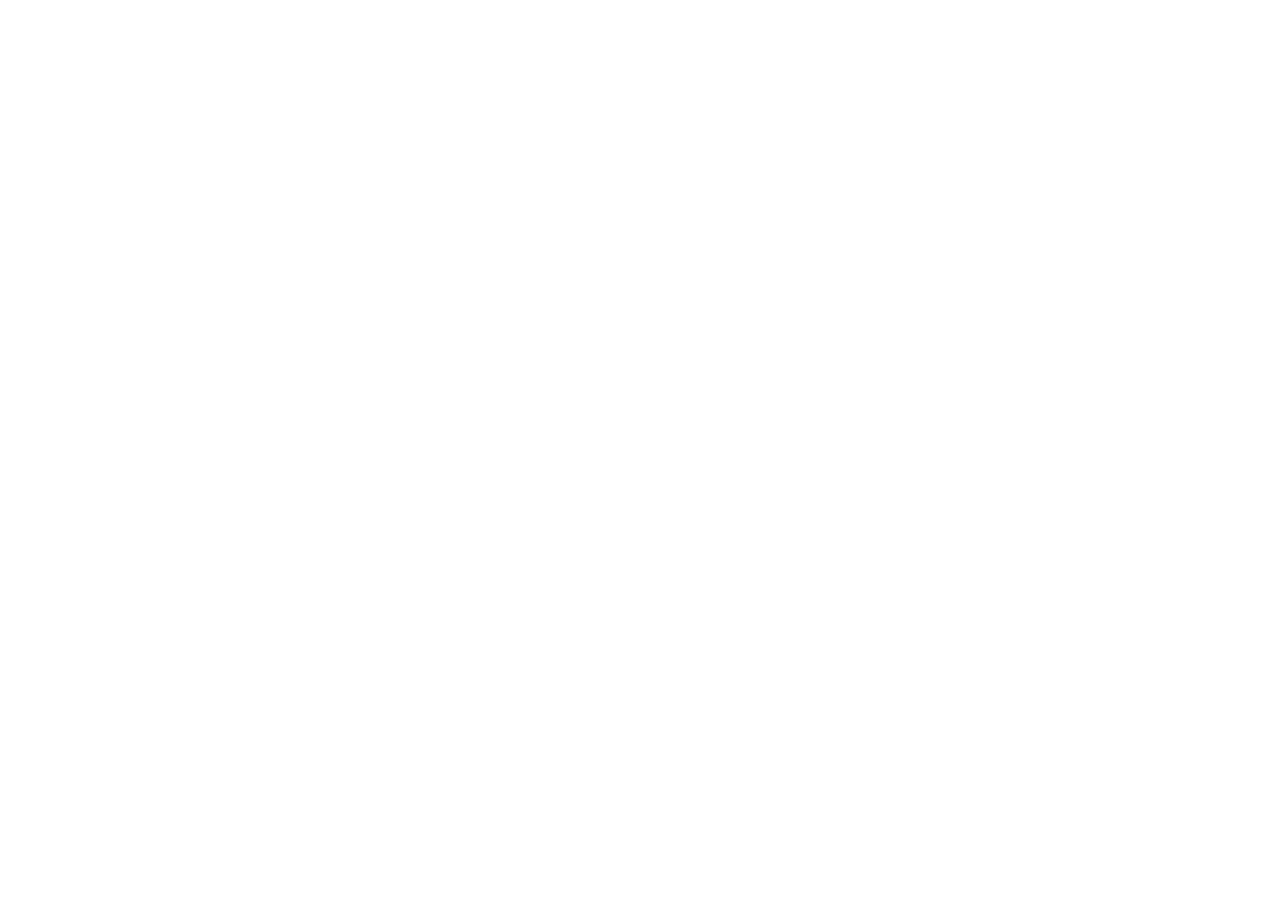
==== index.html @ 01fd88e0 "update in footer" ====
<!DOCTYPE html>
<!--[if IE 8 ]><html class="no-js oldie ie8" lang="en"> <![endif]-->
<!--[if IE 9 ]><html class="no-js oldie ie9" lang="en"> <![endif]-->
<!--[if (gte IE 9)|!(IE)]><!--><html class="no-js" lang="en"> <!--<![endif]-->
<head>

   <!--- basic page needs
   ================================================== -->
   <meta charset="utf-8">
	<title>Maria-Goretti_Capstone_Project/title>
	<meta name="description" content="Capstone Project Portfolio website">  
	<meta name="author" content="Maria-Goretti O Jiwuaku">

   <!-- mobile specific metas
   ================================================== -->
	<meta name="viewport" content="width=device-width, initial-scale=1, maximum-scale=1">

 	<!-- CSS
   ================================================== -->
   <link rel="stylesheet" href="css/base.css">  
   <link rel="stylesheet" href="css/main.css">
   <link rel="stylesheet" href="css/vendor.css">     

   <!-- script
   ================================================== -->   
	<script src="js/modernizr.js"></script>
	<script src="js/pace.min.js"></script>

   <!-- favicons
	================================================== -->
	<link rel="icon" type="image/png" href="./images/Maria.png">

</head>

<body id="top">

	<!-- header 
   ================================================== -->
   <header>   	
   	<div class="row">

   		<div class="top-bar">
   			<a class="menu-toggle" href="#"><span>Menu</span></a>

	   		<div class="logo">
		         <a href="index.html">Maria-goretti</a>
		      </div>		      

		   	<nav id="main-nav-wrap">
					<ul class="main-navigation">
						<li class="current"><a  href="index.html" title="">Home</a></li>
						<li><a href="./about.html" title="">About</a></li>
						<li><a   href="./portfolio.html" title="">Portfolio</a></li>
						<li><a  href="./contact.html" title="">Contact</a></li>	
					</ul>
				</nav>    		
   		</div> <!-- /top-bar --> 
   		
   	</div> <!-- /row --> 		
   </header> <!-- /header -->

   				

	<!-- intro section
   ================================================== -->
   <section id="intro">   

   	<div class="intro-overlay"></div>	

   	<div class="intro-content">
   		<div class="row">

   			<div class="col-twelve">

				

	   			<h5>Hello, World.</h5>
	   			<h1>I'm Maria-goretti Onyekachi Jiwuaku</h1>

	   			<p class="intro-position">
	   				<span>Front-end Developer</span>
                    <span>UI/UX Designer</span>		    
	   			</p>

	   			<a class="button stroke" href="./about.html" title="">More About Me</a>

	   		</div>  
   			
   		</div>   		 		
   	</div> <!-- /intro-content --> 

   	<ul class="intro-social">        
         <li><a href="https://www.facebook.com/duruigbo.onyeka"><i class="fa fa-facebook"></i></a></li>
         <li><a href="https://www.behance.net/MariaJiwuaku"><i class="fa fa-behance"></i></a></li>
         <li><a href="https://twitter.com/MariaOnyeka?t=MzWWL9FRW0ovvF6YNHydGA&s=09"><i class="fa fa-twitter"></i></a></li>
         <li><a href="https://github.com/mariajiwuaku"><i class="fa fa-github"></i></a></li>
         <li><a href="https://www.linkedin.com/in/maria-goretti-jiwuaku"><i class="fa fa-linkedin"></i></a></li>
      </ul> <!-- /intro-social -->      	

   </section> <!-- /intro -->


   
	
	


   			

   		
   <!-- footer
   ================================================== -->

   <footer>
     	<div class="row">

     		<div class="col-six tab-full pull-right social">

     			<ul class="footer-social">        
			      <li><a href="https://www.facebook.com/duruigbo.onyeka"><i class="fa fa-facebook"></i></a></li>
			      <li><a href="https://www.behance.net/MariaJiwuaku"><i class="fa fa-behance"></i></a></li>
			      <li><a href="https://twitter.com/MariaOnyeka?t=MzWWL9FRW0ovvF6YNHydGA&s=09"><i class="fa fa-twitter"></i></a></li>
			      <li><a href="https://github.com/mariajiwuaku"><i class="fa fa-github"></i></a></li>
			      <li><a href="https://www.linkedin.com/in/maria-goretti-jiwuaku"><i class="fa fa-linkedin"></i></a></li>
			   </ul> 
	      		
	      </div>

      	<div class="col-six tab-full">
	      	<div class="copyright">
		        	<span>© HERTECHTRAIL Cohort 6 Capstone Project 2023.</span> 
		        	<span>Design by <a href="#">Maggy</a></span>	         	
		         </div>		                  
	      	</div>

	      	<div id="go-top">
		         <a class="smoothscroll" title="Back to Top" href="#top"><i class="fa fa-long-arrow-up"></i></a>
		      </div>

      	</div> <!-- /row -->     	
   </footer>  

   <div id="preloader"> 
    	<div id="loader"></div>
   </div> 

   <!-- Java Script
   ================================================== --> 
   <script src="js/jquery-2.1.3.min.js"></script>
   <script src="js/plugins.js"></script>
   <script src="js/main.js"></script>

</body>

</html>
---- css/main.css ----
/**
 * =================================================================== 
 *
 *  Kards v1.0 Main Stylesheet
 *  url: styleshout.com
 *  03-01-2016
 *  ------------------------------------------------------------------
 *  TOC:
 *  01. webfonts and iconfonts
 *  02. base style overrides
 *  03. typography & general theme styles
 *  04. preloader
 *  05. forms
 *  06. buttons 
 *  07. other components
 *  08. common styles
 *  09. header styles
 *  10. intro
 *  11. about
 *  12. resume
 *  13. portfolio
 *  14. call-to-action section
 *  15. services
 *  16. stats
 *  17. contact
 *  18. footer
 *
 * =================================================================== 
 */


/** 
 * ===================================================================
 * 01. webfonts and iconfonts - (_document-setup.scss)
 *
 * ------------------------------------------------------------------- 
 */
@import url("fonts.css");
@import url("font-awesome/css/font-awesome.min.css");
@import url("micons/micons.css");


/** 
 * ===================================================================
 * 02. base style overrides - (_document-setup.scss)
 *
 * ------------------------------------------------------------------- 
 */
html {
	font-size: 10px;
}

@media only screen and (max-width:1024px) {
	html {
		font-size: 9.411764705882353px;
	}
}
@media only screen and (max-width:768px) {
	html {
		font-size: 10px;
	}
}
@media only screen and (max-width:400px) {
	html {
		font-size: 9.411764705882353px;
	}
}

html, body {
	height: 100%;
}
body {
	background:#00539c;
	font-family: "lora-regular", serif;
	font-size: 1.7rem;
	line-height: 3rem;
	color: #6e6e6e;
}

/**
 * links - (_document-setup.scss)
 * -------------------------------------------------------------------
 */
a, a:visited {
	color: #000000;
	-moz-transition: all 0.3s ease-in-out;
	-o-transition: all 0.3s ease-in-out;
	-webkit-transition: all 0.3s ease-in-out;
	-ms-transition: all 0.3s ease-in-out;
	transition: all 0.3s ease-in-out;
}
a:hover, a:focus, a:active {
	color: #eea47f;
	outline: 0;
}

/** 
 * ===================================================================
 * 03. typography & general theme styles - (_document-setup.scss)
 *
 * ------------------------------------------------------------------- 
 */
h1, h2, h3, h4, h5, h6, .h01, .h02, .h03, .h04, .h05, .h06 {
	font-family: "poppins-semibold", sans-serif;
	color: #313131;
	font-style: normal;
	text-rendering: optimizeLegibility;
	margin-bottom: 2.1rem;
}
h3, .h03, h4, .h04 {
	margin-bottom: 1.8rem;
}
h5, .h05, h6, .h06 {
	font-family: "poppins-bold";
	margin-bottom: 1.2rem;
}
h1, .h01 {
	font-size: 3.1rem;
	line-height: 1.355;
	letter-spacing: -.1rem;
}
@media only screen and (max-width:600px) {
	h1, .h01 {
		font-size: 2.6rem;
		letter-spacing: -.07rem;
	}
}
h2, .h02 {
	font-size: 2.4rem;
	line-height: 1.25;
}
h3, .h03 {
	font-size: 2rem;
	line-height: 1.5;
}
h4, .h04 {
	font-size: 1.7rem;
	line-height: 1.765;
}
h5, .h05 {
	font-size: 1rem;
	line-height: 1.714;
	text-transform: uppercase;
	letter-spacing: .15rem;
}
h6, .h06 {
	font-size: 1.3rem;
	line-height: 1.846;
	text-transform: uppercase;
	letter-spacing: .15rem;
}
p img {
	margin: 0;
}
p.lead {
	font-family: "lora-regular", serif;
	font-size: 2rem;
	line-height: 1.8;
	color: #00539c;
}
@media only screen and (max-width:768px) {
	p.lead {
		font-size: 1.7rem;
	}
}
em, i, strong, b {
	font-size: 1.7rem;
	line-height: 3rem;
	font-style: normal;
	font-weight: normal;
}
em, i {
	font-family: "lora-italic", serif;
}
strong, b {
	font-family: "lora-bold", serif;
}
small {
	font-size: 1.2rem;
	line-height: inherit;
}
blockquote {
	margin: 3rem 0;
	padding-left: 4rem;
	position: relative;
}
blockquote:before {
	content: "\201C";
	font-size: 8rem;
	line-height: 0px;
	margin: 0;
	color: #313131;
	font-family: arial, sans-serif;
	position: absolute;
	top: 3rem;
	left: 0;
}
blockquote p {
	font-family: georgia, serif;
	font-style: italic;
	padding: 0;
	font-size: 1.9rem;
	line-height: 1.737;
}
blockquote cite {
	display: block;
	font-size: 1.3rem;
	font-style: normal;
	line-height: 1.616;
}
blockquote cite:before {
	content: "\2014 \0020";
}
blockquote cite a, blockquote cite a:visited {
	color: #888888;
	border: none;
}
abbr {
	font-family: "poppins-bold", serif;
	font-variant: small-caps;
	text-transform: lowercase;
	letter-spacing: .05rem;
	color: #888888;
}
var, kbd, samp, code, pre {
	font-family: Consolas, "Andale Mono", Courier, "Courier New", monospace;
}
pre {
	padding: 2.4rem 3rem 3rem;
	background: #F1F1F1;
}
code {
	font-size: 1.4rem;
	margin: 0 .2rem;
	padding: .3rem .6rem;
	white-space: nowrap;
	background: #F1F1F1;
	border: 1px solid #E1E1E1;
	border-radius: 3px;
}
pre > code {
	display: block;
	white-space: pre;
	line-height: 2;
	padding: 0;
	margin: 0;
}
pre.prettyprint > code {
	border: none;
}
del {
	text-decoration: line-through;
}
abbr[title], dfn[title] {
	border-bottom: 1px dotted;
	cursor: help;
}
mark {
	background: #FFF49B;
	color: #000;
}
hr {
	border: solid #d2d2d2;
	border-width: 1px 0 0;
	clear: both;
	margin: 2.4rem 0 1.5rem;
	height: 0;
}

/**
 * Lists - (_document-setup.scss)  
 * -------------------------------------------------------------------
 */
ol {
	list-style: decimal;
}
ul {
	list-style: disc;
}
li {
	display: list-item;
}
ol, ul {
	margin-left: 1.7rem;
}
ul li {
	padding-left: .4rem;
}
ul ul, ul ol, ol ol, ol ul {
	margin: .6rem 0 .6rem 1.7rem;
}
ul.disc li {
	display: list-item;
	list-style: none;
	padding: 0 0 0 .8rem;
	position: relative;
}
ul.disc li::before {
	content: "";
	display: inline-block;
	width: 8px;
	height: 8px;
	border-radius: 50%;
	background: blue;
	position: absolute;
	left: -17px;
	top: 11px;
	vertical-align: middle;
}
dt {
	margin: 0;
	color: blue;
}
dd {
	margin: 0 0 0 2rem;
}

/**
 * tables - (_document-setup.scss)  
 * -------------------------------------------------------------------
 */
table {
	border-width: 0;
	width: 100%;
	max-width: 100%;
	font-family: "lora-regular", sans-serif;
}
th, td {
	padding: 1.5rem 3rem;
	text-align: left;
	border-bottom: 1px solid #E8E8E8;
}
th {
	color: #313131;
	font-family: "poppins-bold", sans-serif;
}
td {
	line-height: 1.5;
}
th:first-child, td:first-child {
	padding-left: 0;
}
th:last-child, td:last-child {
	padding-right: 0;
}
.table-responsive {
	overflow-x: auto;
	-webkit-overflow-scrolling: touch;
}

/**
 * Spacing - (_document-setup.scss)  
 * -------------------------------------------------------------------
 */
button, .button {
	margin-bottom: 1.2;
}
fieldset {
	margin-bottom: 1.5rem;
}
input,
textarea,
select,
pre,
blockquote,
figure,
table,
p,
ul,
ol,
dl,
form,
.fluid-video-wrapper,
.ss-custom-select {
	margin-bottom: 3rem;
}

/**
 * floated image - (_document-setup.scss)  
 * -------------------------------------------------------------------
 */
img.pull-right {
	margin: .9rem 0 0 2.4rem;
}
img.pull-left {
	margin: .9rem 2.4rem 0 0;
}

/**
 * block grid paddings - (_document-setup.scss) 
 * -------------------------------------------------------------------
 */
.bgrid {
	padding: 0 20px;
}
@media only screen and (max-width:1024px) {
	.bgrid {
		padding: 0 18px;
	}
}
@media only screen and (max-width:768px) {
	.bgrid {
		padding: 0 15px;
	}
}
@media only screen and (max-width:600px) {
	.bgrid {
		padding: 0 10px;
	}
}
@media only screen and (max-width:400px) {
	.bgrid {
		padding: 0;
	}
}

/**
 * pace.js styles - minimal  - (_document-setup.scss)
 * -------------------------------------------------------------------
 */
.pace {
	-webkit-pointer-events: none;
	pointer-events: none;
	-webkit-user-select: none;
	-moz-user-select: none;
	user-select: none;
}
.pace-inactive {
	display: none;
}
.pace .pace-progress {
	background: blue;
	position: fixed;
	z-index: 900;
	top: 0;
	right: 100%;
	width: 100%;
	height: 6px;
}

/** 
 * ===================================================================
 * 04. preloader - (_preloader-1.scss)
 *
 * ------------------------------------------------------------------- 
 */
#preloader {
	position: fixed;
	top: 0;
	left: 0;
	right: 0;
	bottom: 0;
	background: #151515;
	z-index: 800;
	height: 100%;
	width: 100%;
}
.no-js #preloader, .oldie #preloader {
	display: none;
}
#loader {
	position: absolute;
	left: 50%;
	top: 50%;
	width: 60px;
	height: 60px;
	margin: -30px 0 0 -30px;
	padding: 0;
}
#loader:before {
	content: "";
	border-top: 11px solid rgba(255, 255, 255, 0.1);
	border-right: 11px solid rgba(255, 255, 255, 0.1);
	border-bottom: 11px solid rgba(255, 255, 255, 0.1);
	border-left: 11px solid blue;
	-webkit-animation: load 1.1s infinite linear;
	animation: load 1.1s infinite linear;
	display: block;
	border-radius: 50%;
	width: 60px;
	height: 60px;
}
@-webkit-keyframes load {
	0% {
		-webkit-transform: rotate(0deg);
		transform: rotate(0deg);
	}
	100% {
		-webkit-transform: rotate(360deg);
		transform: rotate(360deg);
	}
}
@keyframes load {
	0% {
		-webkit-transform: rotate(0deg);
		transform: rotate(0deg);
	}
	100% {
		-webkit-transform: rotate(360deg);
		transform: rotate(360deg);
	}
}

/** 
 * ===================================================================
 * 05. forms - (_forms.scss)
 *
 * ------------------------------------------------------------------- 
 */
fieldset {
	border: none;
}
input[type="email"],
input[type="number"],
input[type="search"],
input[type="text"],
input[type="tel"],
input[type="url"],
input[type="password"],
textarea,
select {
	display: block;
	height: 6rem;
	padding: 1.5rem 0;
	border: 0;
	outline: none;
	vertical-align: middle;
	color: #313131;
	font-family: "poppins-regular", sans-serif;
	font-size: 1.5rem;
	line-height: 3rem;
	max-width: 100%;
	background: transparent;
	border-bottom: 1px solid rgba(0, 0, 0, 0.3);
	-moz-transition: all 0.3s ease-in-out;
	-o-transition: all 0.3s ease-in-out;
	-webkit-transition: all 0.3s ease-in-out;
	-ms-transition: all 0.3s ease-in-out;
	transition: all 0.3s ease-in-out;
}
.ss-custom-select {
	position: relative;
	padding: 0;
}
.ss-custom-select select {
	-webkit-appearance: none;
	-moz-appearance: none;
	-ms-appearance: none;
	-o-appearance: none;
	appearance: none;
	text-indent: 0.01px;
	text-overflow: '';
	margin: 0;
	line-height: 3rem;
	vertical-align: middle;
}
.ss-custom-select select option {
	padding-left: 2rem;
	padding-right: 2rem;
}
.ss-custom-select select::-ms-expand {
	display: none;
}
.ss-custom-select::after {
	content: '\f0d7';
	font-family: 'FontAwesome';
	position: absolute;
	top: 50%;
	right: 1.5rem;
	margin-top: -10px;
	bottom: auto;
	width: 20px;
	height: 20px;
	line-height: 20px;
	font-size: 18px;
	text-align: center;
	pointer-events: none;
	color: #252525;
}

/* IE9 and below */
.oldie .ss-custom-select::after {
	display: none;
}
textarea {
	min-height: 25rem;
}
input[type="email"]:focus,
input[type="number"]:focus,
input[type="search"]:focus,
input[type="text"]:focus,
input[type="tel"]:focus,
input[type="url"]:focus,
input[type="password"]:focus,
textarea:focus,
select:focus {
	color: #eea47f;
	border-bottom: 1px solid #eea47f;
}
label, legend {
	font-family: "poppins-bold", sans-serif;
	font-size: 1.4rem;
	margin-bottom: .6rem;
	color: #3b3b3b;
	display: block;
}
input[type="checkbox"], input[type="radio"] {
	display: inline;
}
label > .label-text {
	display: inline-block;
	margin-left: 1rem;
	font-family: "poppins-regular", sans-serif;
	line-height: inherit;
}
label > input[type="checkbox"], label > input[type="radio"] {
	margin: 0;
	position: relative;
	top: .15rem;
}

/**
 * Style Placeholder Text  
 * -
 */
::-webkit-input-placeholder {
	color: #a1a1a1;
}
:-moz-placeholder {
	color: #a1a1a1;  /* Firefox 18- */
}
::-moz-placeholder {
	color: #a1a1a1;  /* Firefox 19+ */
}
:-ms-input-placeholder {
	color: #a1a1a1;
}
.placeholder {
	color: #a1a1a1 !important;
}

/** 
 * ===================================================================
 * 06. buttons - (_button-essentials.scss)
 *
 * ------------------------------------------------------------------- 
 */
.button,
a.button,
button,
input[type="submit"],
input[type="reset"],
input[type="button"] {
	display: inline-block;
	font-family: "poppins-bold", sans-serif;
	font-size: 1.4rem;
	text-transform: uppercase;
	letter-spacing: .3rem;
	height: 5.4rem;
	line-height: 5.4rem;
	padding: 0 3rem;
	margin: 0 .3rem 1.2rem 0;
	background: #d8d8d8;
	color: #eea47f;
	text-decoration: none;
	cursor: pointer;
	text-align: center;
	white-space: nowrap;
	border: none;
	-moz-transition: all 0.3s ease-in-out;
	-o-transition: all 0.3s ease-in-out;
	-webkit-transition: all 0.3s ease-in-out;
	-ms-transition: all 0.3s ease-in-out;
	transition: all 0.3s ease-in-out;
}
.button:hover,
a.button:hover,
button:hover,
input[type="submit"]:hover,
input[type="reset"]:hover,
input[type="button"]:hover,
.button:focus,
button:focus,
input[type="submit"]:focus,
input[type="reset"]:focus,
input[type="button"]:focus {
	background: #bebebe;
	color: #000000;
	outline: 0;
}
.button.button-primary,
a.button.button-primary,
button.button-primary,
input[type="submit"].button-primary,
input[type="reset"].button-primary,
input[type="button"].button-primary {
	background: #313131;
	color: #FFFFFF;
}
.button.button-primary:hover,
a.button.button-primary:hover,
button.button-primary:hover,
input[type="submit"].button-primary:hover,
input[type="reset"].button-primary:hover,
input[type="button"].button-primary:hover,
.button.button-primary:focus,
button.button-primary:focus,
input[type="submit"].button-primary:focus,
input[type="reset"].button-primary:focus,
input[type="button"].button-primary:focus {
	background: #1f1f1f;
}
button.full-width, .button.full-width {
	width: 100%;
	margin-right: 0;
}
button.medium, .button.medium {
	height: 5.7rem !important;
	line-height: 5.7rem !important;
	padding: 0 1.8rem !important;
}
button.large, .button.large {
	height: 6rem !important;
	line-height: 6rem !important;
	padding: 0rem 3rem !important;
}
button.stroke, .button.stroke {
	background: transparent !important;
	border: 3px solid #313131;
	line-height: 4.8rem;
}
button.stroke.medium, .button.stroke.medium {
	line-height: 5.1rem !important;
}
button.stroke.large, .button.stroke.large {
	line-height: 5.4rem !important;
}
button.stroke:hover, .button.stroke:hover {
	border: 3px solid #00539c;
	color: #00539c;
}
button::-moz-focus-inner, input::-moz-focus-inner {
	border: 0;
	padding: 0;
}


/** 
 * ===================================================================
 * 07. other components - (_others.scss)
 *
 * ------------------------------------------------------------------- 
 */

/**
 * alert box - (_alert-box.scss)
 * -------------------------------------------------------------------
 */
.alert-box {
	padding: 2.1rem 4rem 2.1rem 3rem;
	position: relative;
	margin-bottom: 3rem;
	border-radius: 3px;
	font-family: "poppins-regular", sans-serif;
	font-size: 1.5rem;
}
.alert-box .close {
	position: absolute;
	right: 1.8rem;
	top: 1.8rem;
	cursor: pointer;
}
.ss-error {
	background-color: #ffd1d2;
	color: #e65153;
}
.ss-success {
	background-color: #c8e675;
	color: #758c36;
}
.ss-info {
	background-color: #d7ecfb;
	color: #4a95cc;
}
.ss-notice {
	background-color: #fff099;
	color: #bba31b;
}

/**
 * additional typo styles - (_additional-typo.scss)
 * -------------------------------------------------------------------
 */

/**
 * drop cap 
 */
.drop-cap:first-letter {
	float: left;
	margin: 0;
	padding: 1.5rem .6rem 0 0;
	font-size: 8.4rem;
	font-family: "poppins-bold", sans-serif;
	line-height: 6rem;
	text-indent: 0;
	background: transparent;
	color: #313131;
}

/**
 * line definition style
 */
.lining dt, .lining dd {
	display: inline;
	margin: 0;
}
.lining dt + dt:before, .lining dd + dt:before {
	content: "\A";
	white-space: pre;
}
.lining dd + dd:before {
	content: ", ";
}
.lining dd + dd:before {
	content: ", ";
}
.lining dd:before {
	content: ": ";
	margin-left: -0.2em;
}

/**
 * dictionary definition style
 */
.dictionary-style dt {
	display: inline;
	counter-reset: definitions;
}
.dictionary-style dt + dt:before {
	content: ", ";
	margin-left: -0.2em;
}
.dictionary-style dd {
	display: block;
	counter-increment: definitions;
}
.dictionary-style dd:before {
	content: counter(definitions, decimal) ". ";
}

/** 
 * Pull Quotes
 * -----------
 * markup:
 *
 * <aside class="pull-quote">
 *		<blockquote>
 *			<p></p>
 *		</blockquote>
 *	</aside>
 *
 * --------------------------------------------------------------------- 
 */
.pull-quote {
	position: relative;
	padding: 2.1rem 3rem 2.1rem 0px;
}
.pull-quote:before, .pull-quote:after {
	height: 1em;
	position: absolute;
	font-size: 8rem;
	font-family: Arial, Sans-Serif;
	color: #333;
}
.pull-quote:before {
	content: "\201C";
	top: 33px;
	left: 0;
}
.pull-quote:after {
	content: '\201D';
	bottom: -33px;
	right: 0;
}
.pull-quote blockquote {
	margin: 0;
}
.pull-quote blockquote:before {
	content: none;
}

/** 
 * Stats Tab
 * ---------
 * markup:
 *
 * <ul class="stats-tabs">
 *		<li><a href="#">[value]<em>[name]</em></a></li>
 *	</ul>
 *
 * Extend this object into your markup.
 *
 * ---------------------------------------------------------------------
 */
.stats-tabs {
	padding: 0;
	margin: 3rem 0;
}
.stats-tabs li {
	display: inline-block;
	margin: 0 1.5rem 3rem 0;
	padding: 0 1.5rem 0 0;
	border-right: 1px solid #ccc;
}
.stats-tabs li:last-child {
	margin: 0;
	padding: 0;
	border: none;
}
.stats-tabs li a {
	display: inline-block;
	font-size: 2.5rem;
	font-family: "poppins-bold", sans-serif;
	border: none;
	color: #252525;
}
.stats-tabs li a:hover {
	color: #FF0077;
}
.stats-tabs li a em {
	display: block;
	margin: .6rem 0 0 0;
	font-size: 1.4rem;
	font-family: "poppins-regular", sans-serif;
	color: #888888;
}

/**
 * skillbars - (_skillbars.scss)
 * -------------------------------------------------------------------
 */
.skill-bars {
	list-style: none;
	margin: 6rem 0 3rem;
}
.skill-bars li {
	height: .6rem;
	background: #a1a1a1;
	width: 100%;
	margin-bottom: 6rem;
	padding: 0;
	position: relative;
}
.skill-bars li strong {
	position: absolute;
	left: 0;
	top: -3rem;
	font-family: "poppins-bold", sans-serif;
	color: #313131;
	text-transform: uppercase;
	letter-spacing: .2rem;
	font-size: 1.5rem;
	line-height: 2.4rem;
}
.skill-bars li .progress {
	background: #313131;
	position: relative;
	height: 100%;
}
.skill-bars li .progress span {
	position: absolute;
	right: 0;
	top: -3.6rem;
	display: block;
	font-family: "poppins-regular", sans-serif;
	color: white;
	font-size: 1.1rem;
	line-height: 1;
	background: #313131;
	padding: .6rem .6rem;
	border-radius: 3px;
}
.skill-bars li .progress span::after {
	position: absolute;
	left: 50%;
	bottom: -5px;
	margin-left: -5px;
	border-right: 5px solid transparent;
	border-left: 5px solid transparent;
	border-top: 5px solid #313131;
	content: "";
}

.skill-bars li .percent5   { width: 5%; }
.skill-bars li .percent10  { width: 10%; }
.skill-bars li .percent15  { width: 15%; }
.skill-bars li .percent20  { width: 20%; }
.skill-bars li .percent25  { width: 25%; }
.skill-bars li .percent30  { width: 30%; }
.skill-bars li .percent35  { width: 35%; }
.skill-bars li .percent40  { width: 40%; }
.skill-bars li .percent45  { width: 45%; }
.skill-bars li .percent50  { width: 50%; }
.skill-bars li .percent55  { width: 55%; }
.skill-bars li .percent60  { width: 60%; }
.skill-bars li .percent65  { width: 65%; }
.skill-bars li .percent70  { width: 70%; }
.skill-bars li .percent75  { width: 75%; }
.skill-bars li .percent80  { width: 80%; }
.skill-bars li .percent85  { width: 85%; }
.skill-bars li .percent90  { width: 90%; }
.skill-bars li .percent95  { width: 95%; }
.skill-bars li .percent100 { width: 100%; }


/** 
 * ===================================================================
 * 08. common styles (_layout.scss)
 *
 * ------------------------------------------------------------------- 
 */
.grey-section {
	background: #ebebeb;
}
.grey-section p.lead {
	color: #7d7d7d;
}
.section-intro {
	max-width: 700px;
	margin-left: auto;
	margin-right: auto;
	text-align: center;
	margin-bottom: 3.6rem;
	position: relative;
}
.section-intro h1 {
	font-family: "poppins-semibold", serif;
	font-size: 3.6rem;
	color: #313131;
	line-height: 1.25;
	margin-bottom: 1.2rem;
}
.section-intro h5 {
	color: #eea47f;
	font-size: 1.3rem;
	line-height: 1.875;
	margin-bottom: 0.3rem;
	letter-spacing: .4rem;
}

/**
 * responsive:
 * common styles
 * ------------------------------------------------------------------- 
 */
@media only screen and (max-width:768px) {
	.section-intro {
		max-width: 650px;
	}
	.section-intro h1 {
		font-size: 3rem;
	}
}
@media only screen and (max-width:600px) {
	.section-intro h1 {
		font-size: 2.6rem;
	}
	.section-intro h5 {
		font-size: 1.5rem;
		letter-spacing: .3rem;
	}
}
@media only screen and (max-width:400px) {
	.section-intro h1 {
		font-size: 2.4rem;
	}
}


/** 
 * ===================================================================
 * 09. header styles - (_layout.scss)
 *
 * ------------------------------------------------------------------- 
 */
header {
	position: fixed;
	width: 100%;
	min-height: 66px;
	z-index: 600;
}
header .row {
	position: relative;
	min-height: 66px;
}
header .top-bar {
	display: block;
	background: #000000;
	min-width: 220px;
	min-height: 66px;
	position: absolute;
	left: 90px;
	top: 0;
}
header .logo {
	float: left;
	margin-left: 20px;
	margin-right: 50px;
	margin-top: 25px;
	position: relative;
}
header .logo a {
	display: block;
	margin: 0;
	padding: 0;
	border: none;
	font: 0/0 a;
	text-shadow: none;
	color: transparent;
	width: 92px;
	height: 15px;
	background: url("../images/mlogo.png") no-repeat center;
	background-size: 120px;
	
}

/**
 * menu toggle - (_layout.css)
 * ------------------------------------------------------------------- 
 */
.menu-toggle {
	float: left;
	width: 40px;
	height: 40px;
	margin-left: 20px;
	margin-top: 13px;
	display: block;
	position: relative;
}
.menu-toggle span {
	display: block;
	background-color: #eea47f;
	width: 24px;
	height: 3px;
	margin-top: -1.5px;
	font: 0/0 a;
	text-shadow: none;
	color: transparent;
	position: absolute;
	right: 8px;
	top: 50%;
	bottom: auto;
	left: auto;
	-moz-transition: background 0.2s ease-in-out;
	-o-transition: background 0.2s ease-in-out;
	-webkit-transition: background 0.2s ease-in-out;
	-ms-transition: background 0.2s ease-in-out;
	transition: background 0.2s ease-in-out;
}
.menu-toggle span::before, .menu-toggle span::after {
	content: '';
	width: 100%;
	height: 100%;
	background-color: inherit;
	position: absolute;
	left: 0;
	-moz-transition-duration: 0.2s, 0.2s;
	-o-transition-duration: 0.2s, 0.2s;
	-webkit-transition-duration: 0.2s, 0.2s;
	-ms-transition-duration: 0.2s, 0.2s;
	transition-duration: 0.2s, 0.2s;
	-moz-transition-delay: 0.2s, 0s;
	-o-transition-delay: 0.2s, 0s;
	-webkit-transition-delay: 0.2s, 0s;
	-ms-transition-delay: 0.2s, 0s;
	transition-delay: 0.2s, 0s;
}
.menu-toggle span::before {
	top: -8px;
	-moz-transition-property: top, transform;
	-o-transition-property: top, transform;
	-webkit-transition-property: top, transform;
	-ms-transition-property: top, transform;
	transition-property: top, transform;
}
.menu-toggle span::after {
	bottom: -8px;
	-moz-transition-property: bottom, transform;
	-o-transition-property: bottom, transform;
	-webkit-transition-property: bottom, transform;
	-ms-transition-property: bottom, transform;
	transition-property: bottom, transform;
}

/* is clicked */
.menu-toggle.is-clicked span {
	background-color: rgba(255, 0, 119, 0);
}
.menu-toggle.is-clicked span::before, .menu-toggle.is-clicked span::after {
	background-color: #eea47f;
	-moz-transition-delay: 0s, 0.2s;
	-o-transition-delay: 0s, 0.2s;
	-webkit-transition-delay: 0s, 0.2s;
	-ms-transition-delay: 0s, 0.2s;
	transition-delay: 0s, 0.2s;
}
.menu-toggle.is-clicked span::before {
	top: 0;
	-webkit-transform: rotate(45deg);
	-ms-transform: rotate(45deg);
	transform: rotate(45deg);
}
.menu-toggle.is-clicked span::after {
	bottom: 0;
	-webkit-transform: rotate(-45deg);
	-ms-transform: rotate(-45deg);
	transform: rotate(-45deg);
}

/* navigation panel */
#main-nav-wrap {
	display: block;
	width: 100%;
	font-family: "poppins-medium", sans-serif;
	font-size: 1.5rem;
	position: absolute;
	top: 100%;
	left: 0;
}

/* dropdown nav */
.main-navigation {
	background: #000000;
	padding: 24px 30px 42px;
	margin: 0;
	width: 100%;
	height: auto;
	clear: both;
	display: none;
}
.main-navigation > li {
	display: block;
	height: auto;
	text-align: left;
	padding: 0;
}
.main-navigation li a {
	display: block;
	color: #FFFFFF;
	width: auto;
	padding: 15px 0;
	line-height: 16px;
	border: none;
}
.main-navigation li a:hover {
	color: #eea47f;
	padding-left: 1rem;
}
.main-navigation li.current > a {
	background: none;
	color: #eea47f;
}

/**
 * responsive:
 * header styles
 * --------------------------------------------------------------- 
 */
@media only screen and (max-width:1024px) {
	header .top-bar {
		left: 60px;
	}
}
@media only screen and (max-width:768px) {
	header .top-bar {
		left: 50px;
	}
}
@media only screen and (max-width:600px) {
	header .top-bar {
		left: 35px;
	}
}
@media only screen and (max-width:400px) {
	header .top-bar {
		left: 25px;
	}
}


/** 
 * ===================================================================
 * 10. intro - (_layout.scss) 
 *
 * ------------------------------------------------------------------- 
 */
#intro {
	background: #F1F1F1 url(../images/Maria.png) center;
	-webkit-background-size: cover;
	-moz-background-size: cover;
	background-size: cover;
	background-attachment: fixed;
	width: 100%;
	height: 100%;
	min-height: 720px;
	display: table;
	position: relative;
	text-align: center;
}
.intro-overlay {
	position: absolute;
	top: 0;
	left: 0;
	width: 100%;
	height: 100%;
	background: #111111;
	opacity: .85;
}

.intro-content {
	display: table-cell;
	vertical-align: middle;
	text-align: center;
	-webkit-transform: translateY(-2.1rem);
	-ms-transform: translateY(-2.1rem);
	transform: translateY(-2.1rem);
}
.intro-content h1 {
	color: #00539c;
	font-family: "poppins-small", sans-serif;
	font-size: 2.4rem;
	line-height: 1.071;
	max-width: 1300px;
	margin-top: 0;
	margin-bottom: .6rem;
	margin-left: auto;
	margin-right: auto;
	text-shadow: 0 0 20px rgba(0, 0, 0, 0.5);
}
.intro-content h5 {
	color: #eea47f;
	font-family: "poppins-bold", sans-serif;
	font-size: 2rem;
	line-height: 1.565;
	margin-bottom: 0;
	text-transform: uppercase;
	letter-spacing: .2rem;
	text-shadow: 0 0 6px rgba(0, 0, 0, 0.2);
	transform: 5s;
}
.intro-content .intro-position {
	font-family: "lora-regular", serif;
	font-size: 1.7rem;
	line-height: 2.4rem;
	text-transform: uppercase;
	letter-spacing: .2rem;
	color: #eea47f;
	text-shadow: 0 0 6px rgba(0, 0, 0, 0.2);
}
.intro-content .intro-position span {
	display: inline-block;
}
.intro-content .intro-position span::after {
	content: "|";
	text-align: center;
	display: inline-block;
	padding: 0 8px 0 14px;
	color: rgba(255, 255, 255, 0.3);
}
.intro-content .intro-position span:first-child::before {
	content: "|";
	text-align: center;
	display: inline-block;
	padding: 0 14px 0 8px;
	color: rgba(255, 255, 255, 0.3);
}
.intro-content .button {
	color: #00539c !important;
	border-color: rgba(255, 255, 255, 0.3);
	height: 6rem !important;
	line-height: 5.4rem !important;
	padding: 0 3.5rem 0 3rem !important;
	margin-top: .6rem;
	font-size: 1.3rem;
	text-transform: uppercase;
	letter-spacing: .25rem;
}
.intro-content .button:hover, .intro-content .button:focus {
	border-color: #eea47f;
}
.intro-content .button::after {
	display: inline-block;
	content: "\f107";
	font-family: fontAwesome;
	font-size: 1.6rem;
	line-height: inherit;
	text-align: center;
	position: relative;
	left: 1.2rem;
}

.intro-social {
	display: block;
	position: absolute;
	width: 100%;
	left: 0;
	bottom: 7.2rem;
	font-size: 3.3rem;
	margin: 0;
	padding: 0;
}
.intro-social li {
	display: inline-block;
	margin: 0 20px;
	padding: 0;
}
.intro-social li a, .intro-social li a:visited {
	color: #00539c;
}
.intro-social li a:hover, .intro-social li a:focus {
	color: #eea47f;
}

/**
 * responsive:
 * Intro
 * --------------------------------------------------------------- 
 */
@media only screen and (max-width:1024px) {
	.intro-content h1 {
		font-size: 7.6rem;
	}
	.intro-social {
		font-size: 3rem;
	}
	.intro-social li {
		margin: 0 15px;
	}
}
@media only screen and (max-width:768px) {
	#intro {
		min-height: 660px;
	}
	.intro-content h1 {
		font-size: 5.2rem;
	}
	.intro-content h5 {
		font-size: 1.8rem;
	}
	.intro-content .intro-position {
		font-size: 1.3rem;
	}
	.intro-social {
		font-size: 2.5rem;
	}
	.intro-social li {
		margin: 0 10px;
	}
}
@media only screen and (max-width:600px) {
	#intro {
		min-height: 600px;
	}
	.intro-content h1 {
		font-size: 4.6rem;
		margin-bottom: .6rem;
	}
	.intro-content h5 {
		font-size: 1.5rem;
		margin-bottom: .3rem;
		letter-spacing: .2rem;
	}
	.intro-content .intro-position {
		font-size: 1.2rem;
	}
	.intro-content .intro-position span {
		padding: 0 .6rem;
	}
	.intro-content .intro-position span::before, .intro-content .intro-position span::after {
		display: none !important;
	}
	.intro-social {
		font-size: 2.4rem;
	}
}


/** 
 * ===================================================================
 * 11. about - (_layout.scss)
 *
 * ------------------------------------------------------------------- 
 */
#about {
	background: #F1F1F1;
	padding-top: 12rem;
	padding-bottom: 15rem;
}
#about .section-intro {
	margin-bottom: 3rem;
}

.intro-info {
	margin-top: 4.2rem;
	margin-right: -30px;
	margin-left: -30px;
}
.intro-info img {
	height: 9rem;
	width: 9rem;
	border-radius: 50%;
	margin: .9rem 0 0 0;
	float: left;
}
.intro-info .lead {
	text-align: left;
	padding-left: 13rem;
}

.about-content {
	position: relative;
	text-align: left;
	max-width: 850px;
	margin-bottom: 3.6rem;
}
.about-content h3 {
	font-family: "poppins-bold", sans-serif;
	font-size: 1.8rem;
	text-transform: uppercase;
	letter-spacing: .25rem;
}
.about-content .info-list {
	list-style: none;
	margin-left: 0;
}
.about-content .info-list li {
	padding: 0 0 1.5rem 0;
	margin-bottom: .6rem;
}
.about-content .info-list li strong {
	font-family: "poppins-bold", sans-serif;
	color: #313131;
	text-transform: uppercase;
	letter-spacing: .2rem;
	font-size: 1.5rem;
	line-height: 3rem;
}
.about-content .info-list li span {
	display: block;
	font-family: "poppins-regular", sans-serif;
	color: #888888;
	font-size: 1.5rem;
	line-height: 1;
}
.about-content .skill-bars {
	margin-top: 6rem;
}

.button-section {
	text-align: center;
}
.button-section .button {
	width: 250px;
}
.button-section [class*="col-"] .button:first-child {
	margin-right: 4rem;
}

/**
 * responsive:
 * about
 * ------------------------------------------------------------------- 
 */
@media only screen and (max-width:1024px) {
	.intro-info {
		margin-right: 0;
		margin-left: 0;
	}
}
@media only screen and (max-width:768px) {
	.intro-info img {
		height: 7.8rem;
		width: 7.8rem;
	}
	.intro-info .lead {
		padding-left: 11rem;
	}
	.about-content h3 {
		text-align: center;
	}
	.about-content .info-list, .about-content .skill-bars {
		margin-bottom: 4.2rem;
	}
	.button-section .button {
		width: 100%;
		margin-bottom: 3rem;
	}
	.button-section [class*="col-"] .button:first-child {
		margin-right: 0;
	}
}
@media only screen and (max-width:600px) {
	.intro-info {
		text-align: center;
		margin-top: 3rem;
	}
	.intro-info img {
		height: 6.6rem;
		width: 6.6rem;
		float: none;
		display: inline-block;
	}
	.intro-info .lead {
		padding-left: 0;
		text-align: center;
	}
}

/** 
 * ===================================================================
 * 12. resume - (_layout.scss)
 *
 * ------------------------------------------------------------------- 
 */
#resume {
	padding-top: 12rem;
	padding-bottom: 12rem;
}

#resume .resume-header {
	text-align: center;
}
#resume .resume-header h2 {
	color: #eea47f;
}

#resume .resume-timeline {
	max-width: 980px;
}
#resume .timeline-wrap {
	position: relative;
	margin-top: 1.5rem;
	margin-bottom: 6rem;
}
#resume .timeline-wrap::before {
	content: "";
	display: block;
	width: 1px;
	height: 100%;
	background: rgba(0, 0, 0, 0.1);
	position: absolute;
	left: 35%;
	top: 0;
}
#resume .timeline-block {
	position: relative;
	padding-top: 1.5rem;
}
#resume .timeline-ico {
	height: 4.8rem;
	width: 4.8rem;
	line-height: 4.8rem;
	background: #313131;
	border-radius: 50%;
	text-align: center;
	color: #00539c;
	position: absolute;
	left: 35%;
	top: .9rem;
	margin-left: -2.4rem;
}
#resume .timeline-ico i {
	position: relative;
	left: .05rem;
	top: .2rem;
}

#resume .timeline-header {
	float: left;
	width: 35%;
	padding-right: 90px;
	text-align: right;
}
#resume .timeline-header h3 {
	margin-bottom: 0;
}
#resume .timeline-header p {
	font-family: "poppins-regular", sans-serif;
	font-size: 1.6rem;
	color: #888888;
}
#resume .timeline-content {
	margin-left: 35%;
	padding-left: 60px;
}
#resume .timeline-content h4 {
	position: relative;
	padding-bottom: 1.8rem;
}
#resume .timeline-content h4::after {
	content: "";
	display: block;
	height: 3px;
	width: 50px;
	background: rgba(0, 0, 0, 0.2);
	position: absolute;
	left: 0;
	bottom: 0;
}

/**
 * responsive:
 * resume
 * ------------------------------------------------------------------- 
 */
@media only screen and (max-width:1024px) {
	#resume .timeline-header {
		padding-right: 50px;
	}
	#resume .timeline-header h3 {
		font-size: 1.8rem;
	}
	#resume .timeline-header p {
		font-size: 1.4rem;
	}
	#resume .timeline-content {
		padding-left: 50px;
	}
}
@media only screen and (max-width:768px) {
	#resume .timeline-wrap::before {
		left: 2.4rem;
	}
	#resume .timeline-ico {
		left: 2.4rem;
	}
	#resume .timeline-header {
		float: none;
		width: auto;
		padding-right: 15px;
		text-align: left;
	}
	#resume .timeline-header h3 {
		font-size: 2rem;
	}
	#resume .timeline-header p {
		font-size: 1.5rem;
		margin-bottom: 1.5rem;
	}
	#resume .timeline-content {
		margin: 0;
	}
	#resume .timeline-content h4 {
		padding-bottom: 0;
		padding-top: 2.1rem;
		margin-bottom: .6rem;
		font-size: 1.7rem;
	}
	#resume .timeline-content h4::after {
		bottom: auto;
		top: 0;
	}
	#resume .timeline-header, #resume .timeline-content {
		padding-left: 7rem;
	}
}
@media only screen and (max-width:480px) {
	#resume .resume-header h2 {
		font-size: 2.2rem;
	}
	#resume .timeline-wrap::before {
		left: 1.8rem;
	}
	#resume .timeline-ico {
		height: 3.6rem;
		width: 3.6rem;
		line-height: 3.6rem;
		left: 1.8rem;
		margin-left: -1.8rem;
		font-size: 1.5rem;
	}
	#resume .timeline-header, #resume .timeline-content {
		padding-left: 5.5rem;
	}
}


/** 
 * ===================================================================
 * 13. portfolio - (_layout.scss)
 *
 * ------------------------------------------------------------------- 
 */
#portfolio {
	background: white;
	padding-top: 12rem;
	padding-bottom: 12rem;
}
#portfolio .folio-item {
	padding: 0;
	position: relative;
	overflow: hidden;
}
#portfolio .folio-item img {
	vertical-align: middle;
	-moz-transition: all 0.5s ease-in-out;
	-o-transition: all 0.5s ease-in-out;
	-webkit-transition: all 0.5s ease-in-out;
	-ms-transition: all 0.5s ease-in-out;
	transition: all 0.5s ease-in-out;
}

#portfolio .overlay {
	position: absolute;
	top: 0;
	left: 0;
	width: 100%;
	height: 100%;
	background: transparent;
	-moz-transition: all 0.5s ease-in-out;
	-o-transition: all 0.5s ease-in-out;
	-webkit-transition: all 0.5s ease-in-out;
	-ms-transition: all 0.5s ease-in-out;
	transition: all 0.5s ease-in-out;
}

#portfolio .folio-item-table {
	display: table;
	width: 100%;
	height: 100%;
}
#portfolio .folio-item-cell {
	display: table-cell;
	vertical-align: middle;
	text-align: center;
	-moz-transition: all 0.5s ease-in-out;
	-o-transition: all 0.5s ease-in-out;
	-webkit-transition: all 0.5s ease-in-out;
	-ms-transition: all 0.5s ease-in-out;
	transition: all 0.5s ease-in-out;
	position: relative;
	left: -100%;
}

#portfolio .folio-title {
	color: #00539c;
	font-size: 3.3rem;
	padding: 0 3rem;
	margin-bottom: 0;
}
#portfolio .folio-types {
	margin: 0;
	padding: 0;
	text-transform: uppercase;
	font-family: "poppins-regular", sans-serif;
	font-size: 1.2rem;
	letter-spacing: .1rem;
	color: rgba(255, 255, 255, 0.6);
}
#portfolio .folio-item:hover .overlay {
	background: rgba(0, 0, 0, 0.8);
}
#portfolio .folio-item:hover .folio-item-cell {
	left: 0;
}
#portfolio .folio-item:hover img {
	-webkit-transform: scale(1.05);
	-ms-transform: scale(1.05);
	transform: scale(1.05);
}

/**
 * responsive:
 * portfolio
 * ------------------------------------------------------------------- 
 */
@media only screen and (max-width:1024px) {
	#portfolio .folio-title {
		font-size: 3.1rem;
	}
}
@media only screen and (max-width:768px) {
	#portfolio .folio-title {
		font-size: 2.5rem;
	}
}
@media only screen and (max-width:400px) {
	#portfolio .folio-title {
		font-size: 2.2rem;
	}
}

/**
 * Popup Modal - (_layout.scss)
 * ------------------------------------------------------------------
 */
.popup-modal {
	max-width: 550px;
	background: #FFFFFF;
	position: relative;
	margin: 0 auto;
}
.popup-modal .media {
	position: relative;
}
.popup-modal img {
	vertical-align: bottom;
}
.popup-modal .description-box {
	padding: 1.8rem 3.6rem 3rem;
}
.popup-modal .description-box h4 {
	font-family: "poppins-bold", sans-serif;
	font-size: 1.5rem;
	line-height: 2.4rem;
	margin-bottom: .6rem;
}
.popup-modal .description-box p {
	font-family: "poppins-regular", sans-serif;
	font-size: 1.4rem;
	line-height: 2.4rem;
	margin-bottom: 12px;
}
.popup-modal .categories {
	font-family: "poppins-bold", sans-serif;
	font-size: 1.1rem;
	line-height: 1.8rem;
	text-transform: uppercase;
	letter-spacing: .1rem;
	display: block;
	text-align: left;
	color: rgba(0, 0, 0, 0.5);
}
.popup-modal .link-box {
	width: 100%;
	overflow: hidden;
	background: #000000;
}
.popup-modal .link-box a {
	font-family: "poppins-bold", sans-serif;
	font-size: 1.2rem;
	line-height: 6rem;
	color: #FFFFFF;
	text-transform: uppercase;
	letter-spacing: 3px;
	cursor: pointer;
	display: block;
	text-align: center;
	float: left;
	width: 50%;
	-moz-transition: all 0.3s ease-in-out;
	-o-transition: all 0.3s ease-in-out;
	-webkit-transition: all 0.3s ease-in-out;
	-ms-transition: all 0.3s ease-in-out;
	transition: all 0.3s ease-in-out;
}
.popup-modal .link-box a:first-child {
	border-right: 1px solid rgba(200, 200, 200, 0.1);
}
.popup-modal .link-box a:hover {
	background: #00539c;
	border: none;
}
@media only screen and (max-width:600px) {
	.popup-modal {
		width: auto;
		margin: 0 20px;
	}
}

/**
 * transition effect for modal popup - (_layout.scss)
 * ------------------------------------------------------------------ 
 */

/* overlay at start */
.mfp-fade.mfp-bg {
	opacity: 0;
	-moz-transition: all 0.3s ease-in-out;
	-o-transition: all 0.3s ease-in-out;
	-webkit-transition: all 0.3s ease-in-out;
	-ms-transition: all 0.3s ease-in-out;
	transition: all 0.3s ease-in-out;
}

/* overlay animate in */
.mfp-fade.mfp-bg.mfp-ready {
	opacity: .9;
}

/* overlay animate out */
.mfp-fade.mfp-bg.mfp-removing {
	opacity: 0;
}

/* content at start */
.mfp-fade.mfp-wrap .mfp-content {
	opacity: 0;
	-webkit-transform: translateY(-100%);
	-ms-transform: translateY(-100%);
	transform: translateY(-100%);
	-moz-transition: all 0.3s ease-in-out;
	-o-transition: all 0.3s ease-in-out;
	-webkit-transition: all 0.3s ease-in-out;
	-ms-transition: all 0.3s ease-in-out;
	transition: all 0.3s ease-in-out;
}

/* content animate in */
.mfp-fade.mfp-wrap.mfp-ready .mfp-content {
	opacity: 1;
	-webkit-transform: translateY(0);
	-ms-transform: translateY(0);
	transform: translateY(0);
}

/* content animate out */
.mfp-fade.mfp-wrap.mfp-removing .mfp-content {
	opacity: 0;
	-webkit-transform: translateY(-100%);
	-ms-transform: translateY(-100%);
	transform: translateY(-100%);
}

/** 
 * ===================================================================
 * 14. call-to-action section - (_layout.scss)
 *
 * ------------------------------------------------------------------- 
 */
#cta {
	padding-top: 10.2rem;
	padding-bottom: 9rem;
	text-align: center;
}
#cta p.lead {
	color: #6e6e6e;
}
.cta-content {
	max-width: 640px;
}
.cta-thumb {
	display: inline-block;
	margin-bottom: 1.2rem;
}
.cta-thumb img {
	height: 7.8rem;
	width: 7.8rem;
	border-radius: 50%;
}

/**
 * section ads - (_layout.scss)
 * ------------------------------------------------------------------- 
 */
.section-ads h2 {
	position: relative;
	padding-bottom: 2.1rem;
}
.section-ads h2::after {
	content: "";
	display: block;
	height: 3px;
	width: 80px;
	background: rgba(0, 0, 0, 0.2);
	position: absolute;
	left: 50%;
	bottom: 0;
	margin-left: -40px;
}
.section-ads h2 a, .section-ads h2 a:visited {
	color: #313131;
}
.section-ads span {
	color: #3F0D39;
}

/**
 * responsive:
 * cta
 * -------------------------------------------------------------------
 */
@media only screen and (max-width:650px) {
	.cta-content {
		max-width: 650px;
	}
	.cta-content h2 {
		font-size: 2.4rem;
	}
}


/** 
 * ===================================================================
 * 15. services - (_layout.scss)
 *
 * ------------------------------------------------------------------- 
 */
#services {
	background: #313131 url(../images/bg.jpg) no-repeat center;
	-webkit-background-size: cover;
	-moz-background-size: cover;
	background-size: cover;
	padding-top: 12rem;
	padding-bottom: 12rem;
	color: white;
	position: relative;
}
#services .overlay {
	position: absolute;
	top: 0;
	left: 0;
	width: 100%;
	height: 100%;
	background: #151515;
	opacity: .9;
}

#services .section-intro {
	margin-bottom: 1.8rem;
}

#services .section-intro h1 {
	color: white;
}
#services .section-intro h5 {
	color: #FF0077;
}
#services .section-intro p {
	color: rgba(255, 255, 255, 0.7);
}
.services-content {
	max-width: 1200px;
}
.services-list {
	margin-top: 1.2rem;
	text-align: center;
}
.services-list .service {
	margin-bottom: 1.2rem;
	padding: 0 30px;
}
.services-list .icon {
	display: inline-block;
	margin-bottom: 2.1rem;
}
.services-list .icon i {
	font-size: 5.4rem;
	color: #FF0077;
}
.services-list h3 {
	color: #FFFFFF;
}
.services-list .desc {
	color: rgba(255, 255, 255, 0.6);
}

/* pagination */
.owl-pagination {
	text-align: center;
	width: 100%;
	margin: .6rem 0 0;
}
.owl-theme .owl-controls .owl-page {
	display: inline-block;
}
.owl-theme .owl-controls .owl-page span {
	display: block;
	width: 1.2rem;
	height: 1.2rem;
	margin: 1.2rem .8rem 0 .8rem;
	border-radius: 50%;
	display: inline-block;
	background: #FFFFFF;
}
.owl-theme .owl-controls .owl-page.active span {
	background: #FF0077;
}


/** 
 * ===================================================================
 * 16. stats - (_layout.scss)
 *
 * ------------------------------------------------------------------- 
 */
#stats {
	background: #990047;
	padding-top: 7.2rem;
	padding-bottom: 6rem;
	text-align: center;
}
#stats .row {
	max-width: 1440px;
}
#stats .stat {
	border-left: 1px solid rgba(255, 255, 255, 0.12);
	min-height: 17.4rem;
}
#stats .stat:first-child {
	border: none;
}
#stats .icon-part i {
	font-size: 4.8rem;
	color: #000000;
}
#stats .stat-count {
	color: #FFFFFF;
	font-size: 3.6rem;
	margin-top: 1.2rem;
	margin-bottom: 0;
	font-family: "poppins-medium", sans-serif;
	color: white;
}
#stats .stat-title {
	color: rgba(255, 255, 255, 0.5);
}

/**
 * responsive:
 * stats
 * -------------------------------------------------------------------
 */
@media only screen and (max-width:1024px) {
	#stats .stat:nth-child(n) {
		border-left: 1px solid rgba(255, 255, 255, 0.12);
		padding-bottom: 1.5rem;
	}
	#stats .stat:nth-child(3n+1) {
		border: none;
	}
}
@media only screen and (max-width:768px) {
	#stats .stat:nth-child(n) {
		border-left: 1px solid rgba(255, 255, 255, 0.12);
	}
	#stats .stat:nth-child(2n+1) {
		border: none;
	}
}
@media only screen and (max-width:600px) {
	#stats .stat:nth-child(n) {
		border: none;
	}
}


/** 
 * ===================================================================
 * 17. contact - (_layout.scss)
 *
 * ------------------------------------------------------------------- 
 */
#contact {
	background: #151515;
	padding-top: 12rem;
	padding-bottom: 7.2rem;
}
#contact .section-intro h1 {
	color: white;
}
#contact .section-intro h5 {
	color: #eea47f;
}
#contact .section-intro p {
	color: rgba(255, 255, 255, 0.7);
}

/* contact form */
.contact-form {
	max-width: 740px;
}

.contact-form ::-webkit-input-placeholder {
	color: rgba(255, 255, 255, 0.3);
}
.contact-form :-moz-placeholder {
	color: rgba(255, 255, 255, 0.3);  /* Firefox 18- */
}
.contact-form ::-moz-placeholder {
	color: rgba(255, 255, 255, 0.3);  /* Firefox 19+ */
}
.contact-form :-ms-input-placeholder {
	color: rgba(255, 255, 255, 0.3);
}
.contact-form .placeholder {
	color: rgba(255, 255, 255, 0.3) !important;
}

#contact form {
	margin-top: 0;
	margin-bottom: 3rem;
}
#contact form .form-field {
	position: relative;
}
#contact form .form-field:before, #contact form .form-field:after {
	content: "";
	display: table;
}
#contact form .form-field:after {
	clear: both;
}
#contact form .form-field label {
	font-family: "poppins-bold", sans-serif;
	font-size: 1.1rem;
	line-height: 2.4rem;
	position: absolute;
	bottom: -1.2rem;
	right: .6rem;
	text-transform: uppercase;
	letter-spacing: .1rem;
	padding: 0 2rem;
	margin: 0;
	color: #FFFFFF;
	background: #00539c;
}
#contact form .form-field label::after {
	position: absolute;
	left: -5px;
	top: 50%;
	margin-top: -6px;
	border-top: 5px solid transparent;
	border-bottom: 5px solid transparent;
	border-right: 5px solid #00539c;
	content: "";
}
#contact input[type="text"],
#contact input[type="password"],
#contact input[type="email"],
#contact textarea {
	width: 100%;
	color: rgba(255, 255, 255, 0.7);
	margin-bottom: 0;
	border: none;
	border-bottom: 1px solid rgba(255, 255, 255, 0.1);
}
#contact input[type="text"],
#contact input[type="password"],
#contact input[type="email"] {
	height: 6.6rem;
	padding: 1.8rem 2rem;
}
#contact input[type="text"]:focus,
#contact input[type="password"]:focus,
#contact input[type="email"]:focus {
	border-color: #00539c;
	color: #FFFFFF;
}
#contact textarea {
	min-height: 20rem;
	padding: 1.8rem 2rem;
}
#contact textarea:focus {
	border-color: #00539c;
	color: #FFFFFF;
}
#contact button.submitform {
	font-size: 1.5rem;
	display: block;
	letter-spacing: .2rem;
	height: 6.6rem;
	line-height: 6.6rem;
	padding: 0 3rem;
	margin-top: 4.8rem;
	width: 100%;
	background: #00539c;
	color: #FFFFFF;
}
#contact button.submitform:hover, #contact button.submitform:focus {
	background: #00539c;
}
#message-warning, #message-success {
	display: none;
	background: #0d0d0d;
	border-radius: 3px;
	padding: 3rem;
	margin-bottom: 3.6rem;
	width: 100%;
}
#message-warning {
	color: #fa0003;
}
#message-success {
	color: #FF0077;
}
#message-warning i, #message-success i {
	margin-right: 10px;
}

/* form loader */
#submit-loader {
	display: none;
	position: relative;
	left: 0;
	top: 1.8rem;
	width: 100%;
	text-align: center;
}
#submit-loader .text-loader {
	display: none;
	font-family: "poppins-bold", sans-serif;
	color: #FFFFFF;
	letter-spacing: .3rem;
	text-transform: uppercase;
}
.oldie #submit-loader .s-loader {
	display: none;
}
.oldie #submit-loader .text-loader {
	display: block;
}
.contact-info {
	margin: 4.8rem auto 0;
	font-family: "poppins-regular", sans-serif;
	font-size: 1.5rem;
	text-align: center;
}
.contact-info .collapse {
	padding: 0;
}
.contact-info .icon {
	margin-bottom: 2.1rem;
}
.contact-info .icon i {
	font-size: 4.2rem;
	color: #FFFFFF;
}
.contact-info h5 {
	color:#eea47f;
}

/**
 * loader animation - (_layout.scss)
 * --------------------------------------------------------------- 
 */
.s-loader {
	margin: 1.2rem auto 3rem;
	width: 70px;
	text-align: center;
	-webkit-transform: translateX(0.45rem);
	-ms-transform: translateX(0.45rem);
	transform: translateX(0.45rem);
}
.s-loader > div {
	width: 1rem;
	height: 1rem;
	background-color: #FFFFFF;
	border-radius: 100%;
	display: inline-block;
	margin-right: .9rem;
	-webkit-animation: sk-bouncedelay 1.4s infinite ease-in-out both;
	animation: sk-bouncedelay 1.4s infinite ease-in-out both;
}
.s-loader .bounce1 {
	-webkit-animation-delay: -0.32s;
	animation-delay: -0.32s;
}
.s-loader .bounce2 {
	-webkit-animation-delay: -0.16s;
	animation-delay: -0.16s;
}
@-webkit-keyframes sk-bouncedelay {
	0%, 80%, 100% {
		-webkit-transform: scale(0);
		-ms-transform: scale(0);
		transform: scale(0);
	}
	40% {
		-webkit-transform: scale(1);
		-ms-transform: scale(1);
		transform: scale(1);
	}
}
@keyframes sk-bouncedelay {
	0%, 80%, 100% {
		-webkit-transform: scale(0);
		-ms-transform: scale(0);
		transform: scale(0);
	}
	40% {
		-webkit-transform: scale(1);
		-ms-transform: scale(1);
		transform: scale(1);
	}
}


/** 
 * ===================================================================
 * 18. footer - (_layout.scss)
 *
 * ------------------------------------------------------------------- 
 */
footer {
	padding-bottom: 3rem;
	font-size: 1.4rem;
	font-family: "poppins-regular", sans-serif;
}
footer a, footer a:visited {
	color: #FFFFFF;
}
footer a:hover, footer a:focus {
	color: #00539c;
}
footer .row {
	max-width: 900px;
}
footer .social {
	text-align: right;
}
footer .footer-social {
	display: inline-block;
	font-size: 2.1rem;
	margin: 0;
	padding: 0;
	position: relative;
	top: -.3rem;
}
footer .footer-social li {
	display: inline-block;
	margin: 0 12px;
	padding: 0;
}
footer .footer-social li a {
	color:#000;
}
footer .copyright span {
	display: inline-block;
}
footer .copyright span::after {
	content: "|";
	display: inline-block;
	padding: 0 1rem 0 1.2rem;
	color: rgba(236, 14, 14, 0.1);
}
footer .copyright span:last-child::after {
	display: none;
}

/**
 * responsive:
 * footer
 * -------------------------------------------------------------------
 */
@media only screen and (max-width:768px) {
	footer {
		text-align: center;
	}
	footer .social {
		display: block;
		width: 100%;
		text-align: center;
		margin-bottom: 1.5rem;
	}
	footer .copyright span {
		display: block;
	}
	footer .copyright span::after {
		display: none;
	}
}

/**
 * go to top - (_layout.scss)
 * ------------------------------------------------------------------- 
 */
#go-top {
	position: fixed;
	bottom: 0;
	right: 0;
	z-index: 600;
	display: none;
}
#go-top a {
	text-decoration: none;
	border: 0 none;
	display: block;
	height: 6.6rem;
	width: 6rem;
	line-height: 6.6rem;
	text-align: center;
	background: #eea47f;
	color: #FFFFFF;
	text-align: center;
	text-transform: uppercase;
	-moz-transition: all 0.3s ease-in-out;
	-o-transition: all 0.3s ease-in-out;
	-webkit-transition: all 0.3s ease-in-out;
	-ms-transition: all 0.3s ease-in-out;
	transition: all 0.3s ease-in-out;
}
#go-top a i {
	font-size: 1.6rem;
	line-height: inherit;
}
#go-top a:hover {
	background: #000000;
}

/*# sourceMappingURL=main.css.map */
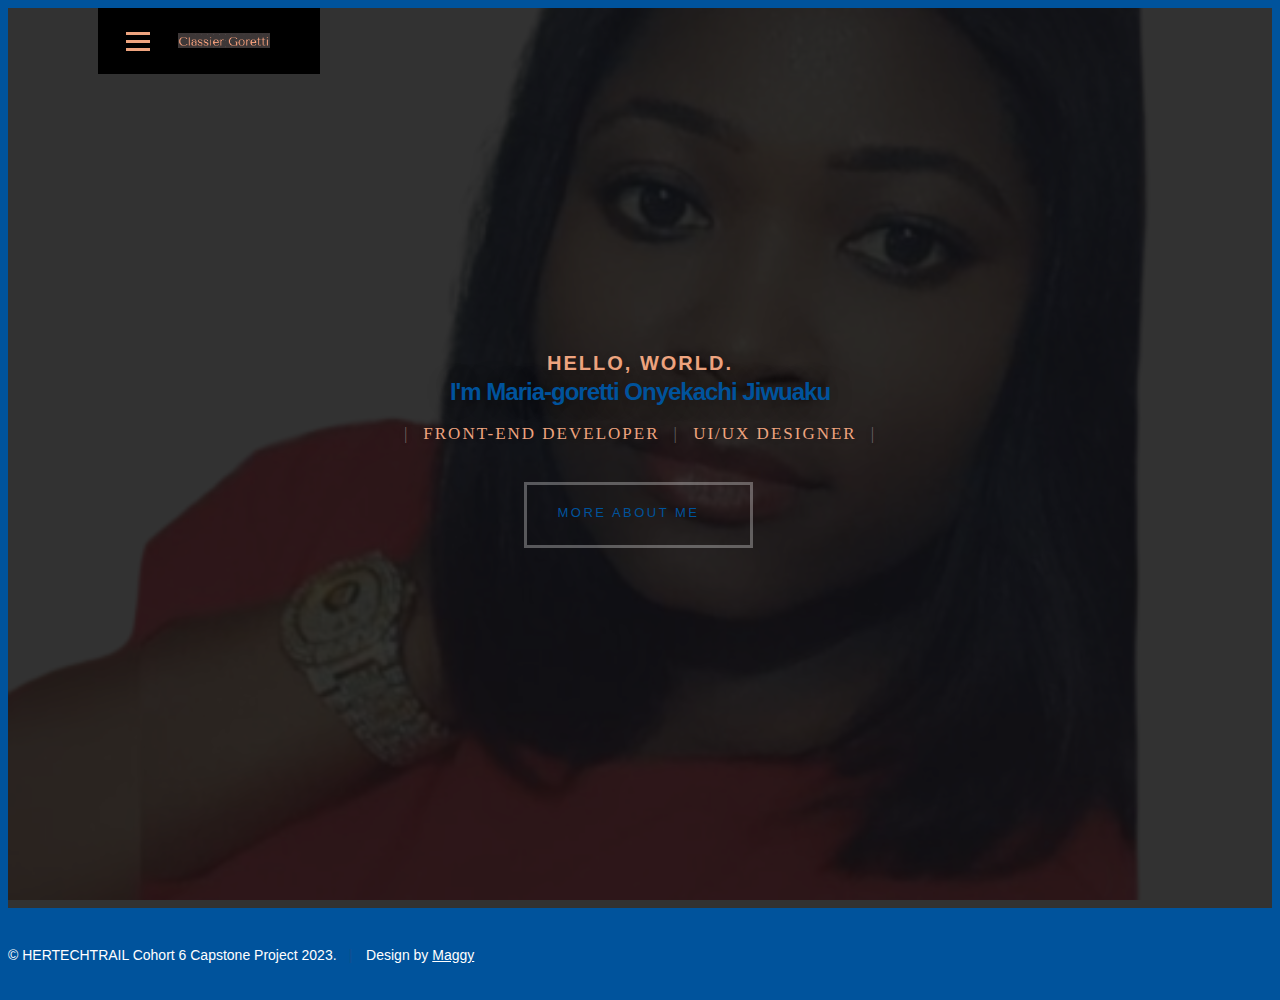
==== commit 60d5a9ba: "updates" ====
--- a/index.html
+++ b/index.html
@@ -7,7 +7,7 @@
    <!--- basic page needs
    ================================================== -->
    <meta charset="utf-8">
-	<title>Maria-Goretti_Capstone_Project/title>
+	<title>Maria-Goretti_Capstone_Project</title>
 	<meta name="description" content="Capstone Project Portfolio website">  
 	<meta name="author" content="Maria-Goretti O Jiwuaku">
 
@@ -128,8 +128,8 @@
 
       	<div class="col-six tab-full">
 	      	<div class="copyright">
-		        	<span>© HERTECHTRAIL Cohort 6 Capstone Project 2023.</span> 
-		        	<span>Design by <a href="#">Maggy</a></span>	         	
+		        	<span style="color:white;">© HERTECHTRAIL Cohort 6 Capstone Project 2023.</span> 
+		        	<span style="color:white;">Design by <a href="#">Maggy</a></span>	         	
 		         </div>		                  
 	      	</div>
 
--- a/css/main.css
+++ b/css/main.css
@@ -2488,7 +2488,7 @@
 
 /** 
  * ===================================================================
- * 18. footer - (_layout.scss)
+* 18. footer - (_layout.scss)
  *
  * ------------------------------------------------------------------- 
  */
@@ -2523,7 +2523,8 @@
 	padding: 0;
 }
 footer .footer-social li a {
-	color:#000;
+	color:#eea47f;
+    
 }
 footer .copyright span {
 	display: inline-block;
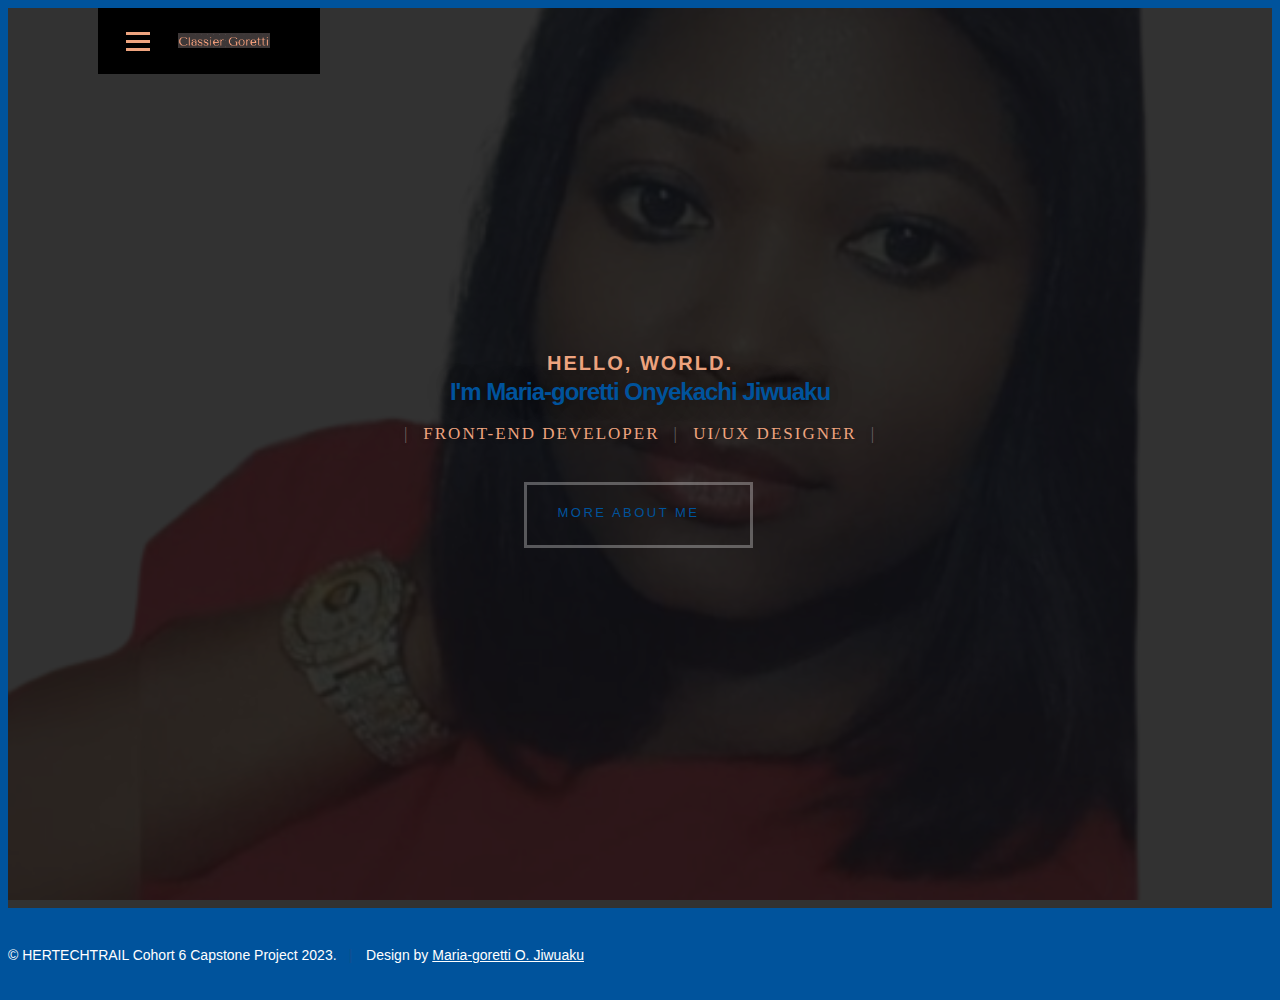
==== commit bc42f4a2: "update" ====
--- a/index.html
+++ b/index.html
@@ -129,7 +129,7 @@
       	<div class="col-six tab-full">
 	      	<div class="copyright">
 		        	<span style="color:white;">© HERTECHTRAIL Cohort 6 Capstone Project 2023.</span> 
-		        	<span style="color:white;">Design by <a href="#">Maggy</a></span>	         	
+		        	<span style="color:white;">Design by <a href="#">Maria-goretti O. Jiwuaku</a></span>	         	
 		         </div>		                  
 	      	</div>
 
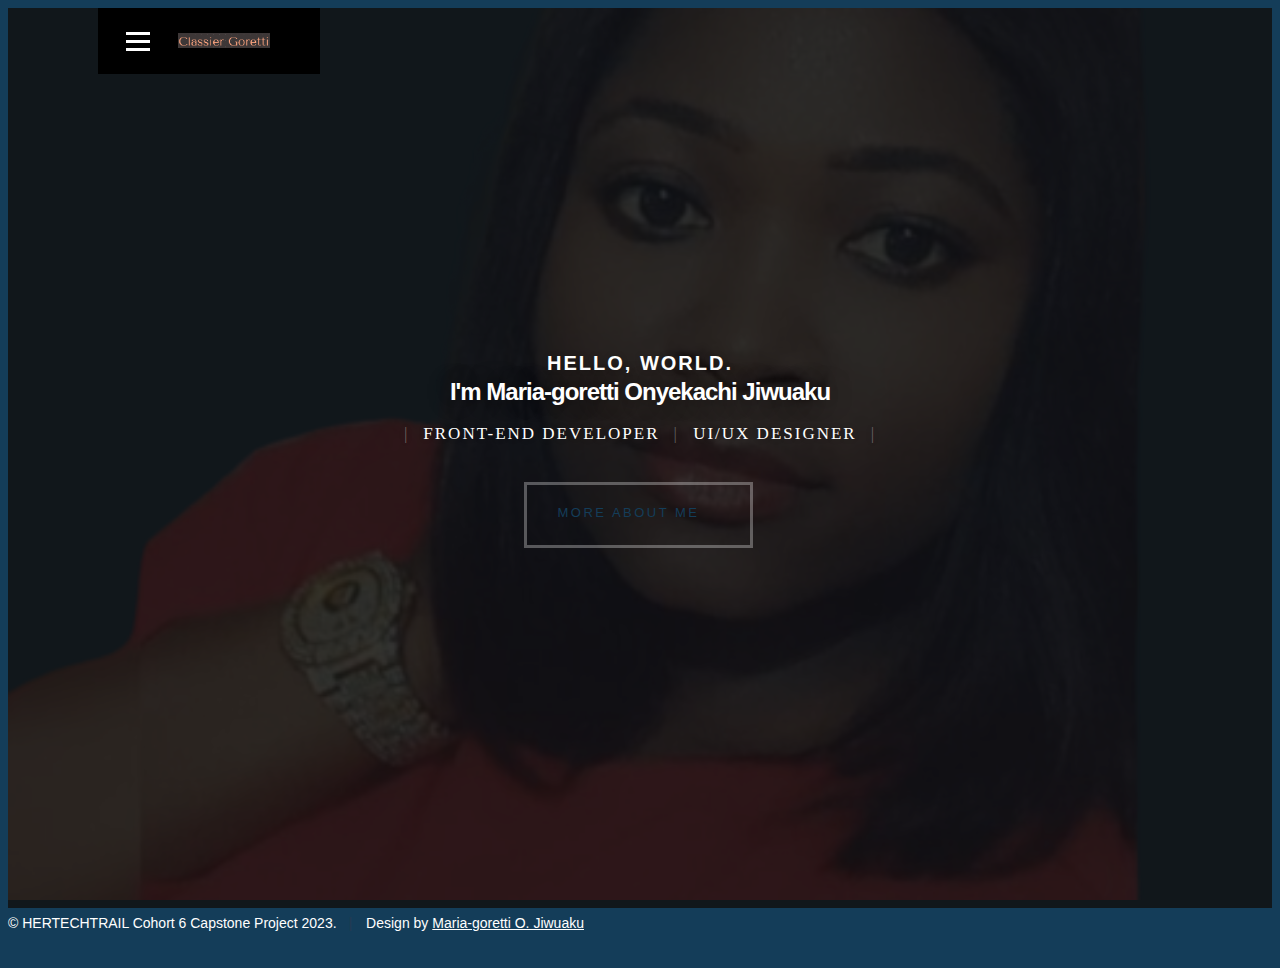
==== commit c945d8f4: "updates and corrections" ====
--- a/index.html
+++ b/index.html
@@ -114,18 +114,6 @@
    <footer>
      	<div class="row">
 
-     		<div class="col-six tab-full pull-right social">
-
-     			<ul class="footer-social">        
-			      <li><a href="https://www.facebook.com/duruigbo.onyeka"><i class="fa fa-facebook"></i></a></li>
-			      <li><a href="https://www.behance.net/MariaJiwuaku"><i class="fa fa-behance"></i></a></li>
-			      <li><a href="https://twitter.com/MariaOnyeka?t=MzWWL9FRW0ovvF6YNHydGA&s=09"><i class="fa fa-twitter"></i></a></li>
-			      <li><a href="https://github.com/mariajiwuaku"><i class="fa fa-github"></i></a></li>
-			      <li><a href="https://www.linkedin.com/in/maria-goretti-jiwuaku"><i class="fa fa-linkedin"></i></a></li>
-			   </ul> 
-	      		
-	      </div>
-
       	<div class="col-six tab-full">
 	      	<div class="copyright">
 		        	<span style="color:white;">© HERTECHTRAIL Cohort 6 Capstone Project 2023.</span> 
--- a/css/main.css
+++ b/css/main.css
@@ -70,7 +70,7 @@
 	height: 100%;
 }
 body {
-	background:#00539c;
+	background:#143d59;
 	font-family: "lora-regular", serif;
 	font-size: 1.7rem;
 	line-height: 3rem;
@@ -90,7 +90,7 @@
 	transition: all 0.3s ease-in-out;
 }
 a:hover, a:focus, a:active {
-	color: #eea47f;
+	color: white;
 	outline: 0;
 }
 
@@ -156,7 +156,7 @@
 	font-family: "lora-regular", serif;
 	font-size: 2rem;
 	line-height: 1.8;
-	color: #00539c;
+	color: #143d59;
 }
 @media only screen and (max-width:768px) {
 	p.lead {
@@ -594,7 +594,7 @@
 input[type="password"]:focus,
 textarea:focus,
 select:focus {
-	color: #eea47f;
+	color: white;
 	border-bottom: 1px solid #eea47f;
 }
 label, legend {
@@ -660,8 +660,8 @@
 	line-height: 5.4rem;
 	padding: 0 3rem;
 	margin: 0 .3rem 1.2rem 0;
-	background: #d8d8d8;
-	color: #eea47f;
+	background: white;
+	color: #143d59;
 	text-decoration: none;
 	cursor: pointer;
 	text-align: center;
@@ -736,7 +736,7 @@
 	line-height: 5.4rem !important;
 }
 button.stroke:hover, .button.stroke:hover {
-	border: 3px solid #00539c;
+	border: 3px solid white;
 	color: #00539c;
 }
 button::-moz-focus-inner, input::-moz-focus-inner {
@@ -1041,7 +1041,7 @@
 	margin-bottom: 1.2rem;
 }
 .section-intro h5 {
-	color: #eea47f;
+	color: #143d59;
 	font-size: 1.3rem;
 	line-height: 1.875;
 	margin-bottom: 0.3rem;
@@ -1139,7 +1139,7 @@
 }
 .menu-toggle span {
 	display: block;
-	background-color: #eea47f;
+	background-color: white;
 	width: 24px;
 	height: 3px;
 	margin-top: -1.5px;
@@ -1197,7 +1197,7 @@
 	background-color: rgba(255, 0, 119, 0);
 }
 .menu-toggle.is-clicked span::before, .menu-toggle.is-clicked span::after {
-	background-color: #eea47f;
+	background-color: white;
 	-moz-transition-delay: 0s, 0.2s;
 	-o-transition-delay: 0s, 0.2s;
 	-webkit-transition-delay: 0s, 0.2s;
@@ -1253,7 +1253,7 @@
 	border: none;
 }
 .main-navigation li a:hover {
-	color: #eea47f;
+	color: #143d59;
 	padding-left: 1rem;
 }
 .main-navigation li.current > a {
@@ -1295,7 +1295,7 @@
  * ------------------------------------------------------------------- 
  */
 #intro {
-	background: #F1F1F1 url(../images/Maria.png) center;
+	background: url(../images/Maria.png) center;
 	-webkit-background-size: cover;
 	-moz-background-size: cover;
 	background-size: cover;
@@ -1326,7 +1326,7 @@
 	transform: translateY(-2.1rem);
 }
 .intro-content h1 {
-	color: #00539c;
+	color: white;
 	font-family: "poppins-small", sans-serif;
 	font-size: 2.4rem;
 	line-height: 1.071;
@@ -1338,7 +1338,7 @@
 	text-shadow: 0 0 20px rgba(0, 0, 0, 0.5);
 }
 .intro-content h5 {
-	color: #eea47f;
+	color: white;
 	font-family: "poppins-bold", sans-serif;
 	font-size: 2rem;
 	line-height: 1.565;
@@ -1354,7 +1354,7 @@
 	line-height: 2.4rem;
 	text-transform: uppercase;
 	letter-spacing: .2rem;
-	color: #eea47f;
+	color: white;
 	text-shadow: 0 0 6px rgba(0, 0, 0, 0.2);
 }
 .intro-content .intro-position span {
@@ -1375,7 +1375,7 @@
 	color: rgba(255, 255, 255, 0.3);
 }
 .intro-content .button {
-	color: #00539c !important;
+	color: #143d59 !important;
 	border-color: rgba(255, 255, 255, 0.3);
 	height: 6rem !important;
 	line-height: 5.4rem !important;
@@ -1386,7 +1386,7 @@
 	letter-spacing: .25rem;
 }
 .intro-content .button:hover, .intro-content .button:focus {
-	border-color: #eea47f;
+	border-color: white;
 }
 .intro-content .button::after {
 	display: inline-block;
@@ -1415,10 +1415,10 @@
 	padding: 0;
 }
 .intro-social li a, .intro-social li a:visited {
-	color: #00539c;
+	color:#143d59;
 }
 .intro-social li a:hover, .intro-social li a:focus {
-	color: #eea47f;
+	color: white;
 }
 
 /**
@@ -1492,7 +1492,7 @@
  * ------------------------------------------------------------------- 
  */
 #about {
-	background: #F1F1F1;
+	background: white;
 	padding-top: 12rem;
 	padding-bottom: 15rem;
 }
@@ -1631,7 +1631,7 @@
 	text-align: center;
 }
 #resume .resume-header h2 {
-	color: #eea47f;
+	color: #f4b41a;
 }
 
 #resume .resume-timeline {
@@ -1663,7 +1663,7 @@
 	background: #313131;
 	border-radius: 50%;
 	text-align: center;
-	color: #00539c;
+	color: #143d59;
 	position: absolute;
 	left: 35%;
 	top: .9rem;
@@ -1843,7 +1843,7 @@
 }
 
 #portfolio .folio-title {
-	color: #00539c;
+	color: #143d59;
 	font-size: 3.3rem;
 	padding: 0 3rem;
 	margin-bottom: 0;
@@ -1958,7 +1958,7 @@
 	border-right: 1px solid rgba(200, 200, 200, 0.1);
 }
 .popup-modal .link-box a:hover {
-	background: #00539c;
+	background: #143d59;
 	border: none;
 }
 @media only screen and (max-width:600px) {
@@ -2260,7 +2260,7 @@
 	color: white;
 }
 #contact .section-intro h5 {
-	color: #eea47f;
+	color: white;
 }
 #contact .section-intro p {
 	color: rgba(255, 255, 255, 0.7);
@@ -2312,8 +2312,8 @@
 	letter-spacing: .1rem;
 	padding: 0 2rem;
 	margin: 0;
-	color: #FFFFFF;
-	background: #00539c;
+	color: white;
+	background: #143d59;
 }
 #contact form .form-field label::after {
 	position: absolute;
@@ -2322,7 +2322,7 @@
 	margin-top: -6px;
 	border-top: 5px solid transparent;
 	border-bottom: 5px solid transparent;
-	border-right: 5px solid #00539c;
+	border-right: 5px solid #143d59;
 	content: "";
 }
 #contact input[type="text"],
@@ -2344,7 +2344,7 @@
 #contact input[type="text"]:focus,
 #contact input[type="password"]:focus,
 #contact input[type="email"]:focus {
-	border-color: #00539c;
+	border-color: #143d59;
 	color: #FFFFFF;
 }
 #contact textarea {
@@ -2352,7 +2352,7 @@
 	padding: 1.8rem 2rem;
 }
 #contact textarea:focus {
-	border-color: #00539c;
+	border-color: #143d59;
 	color: #FFFFFF;
 }
 #contact button.submitform {
@@ -2364,11 +2364,11 @@
 	padding: 0 3rem;
 	margin-top: 4.8rem;
 	width: 100%;
-	background: #00539c;
+	background: #143d59;
 	color: #FFFFFF;
 }
 #contact button.submitform:hover, #contact button.submitform:focus {
-	background: #00539c;
+	background: #143d59;
 }
 #message-warning, #message-success {
 	display: none;
@@ -2427,7 +2427,7 @@
 	color: #FFFFFF;
 }
 .contact-info h5 {
-	color:#eea47f;
+	color: white;
 }
 
 /**
@@ -2501,7 +2501,7 @@
 	color: #FFFFFF;
 }
 footer a:hover, footer a:focus {
-	color: #00539c;
+	color: #143d59;
 }
 footer .row {
 	max-width: 900px;
@@ -2523,7 +2523,7 @@
 	padding: 0;
 }
 footer .footer-social li a {
-	color:#eea47f;
+	color: white;
     
 }
 footer .copyright span {
@@ -2581,7 +2581,7 @@
 	width: 6rem;
 	line-height: 6.6rem;
 	text-align: center;
-	background: #eea47f;
+	background: #143d59;
 	color: #FFFFFF;
 	text-align: center;
 	text-transform: uppercase;
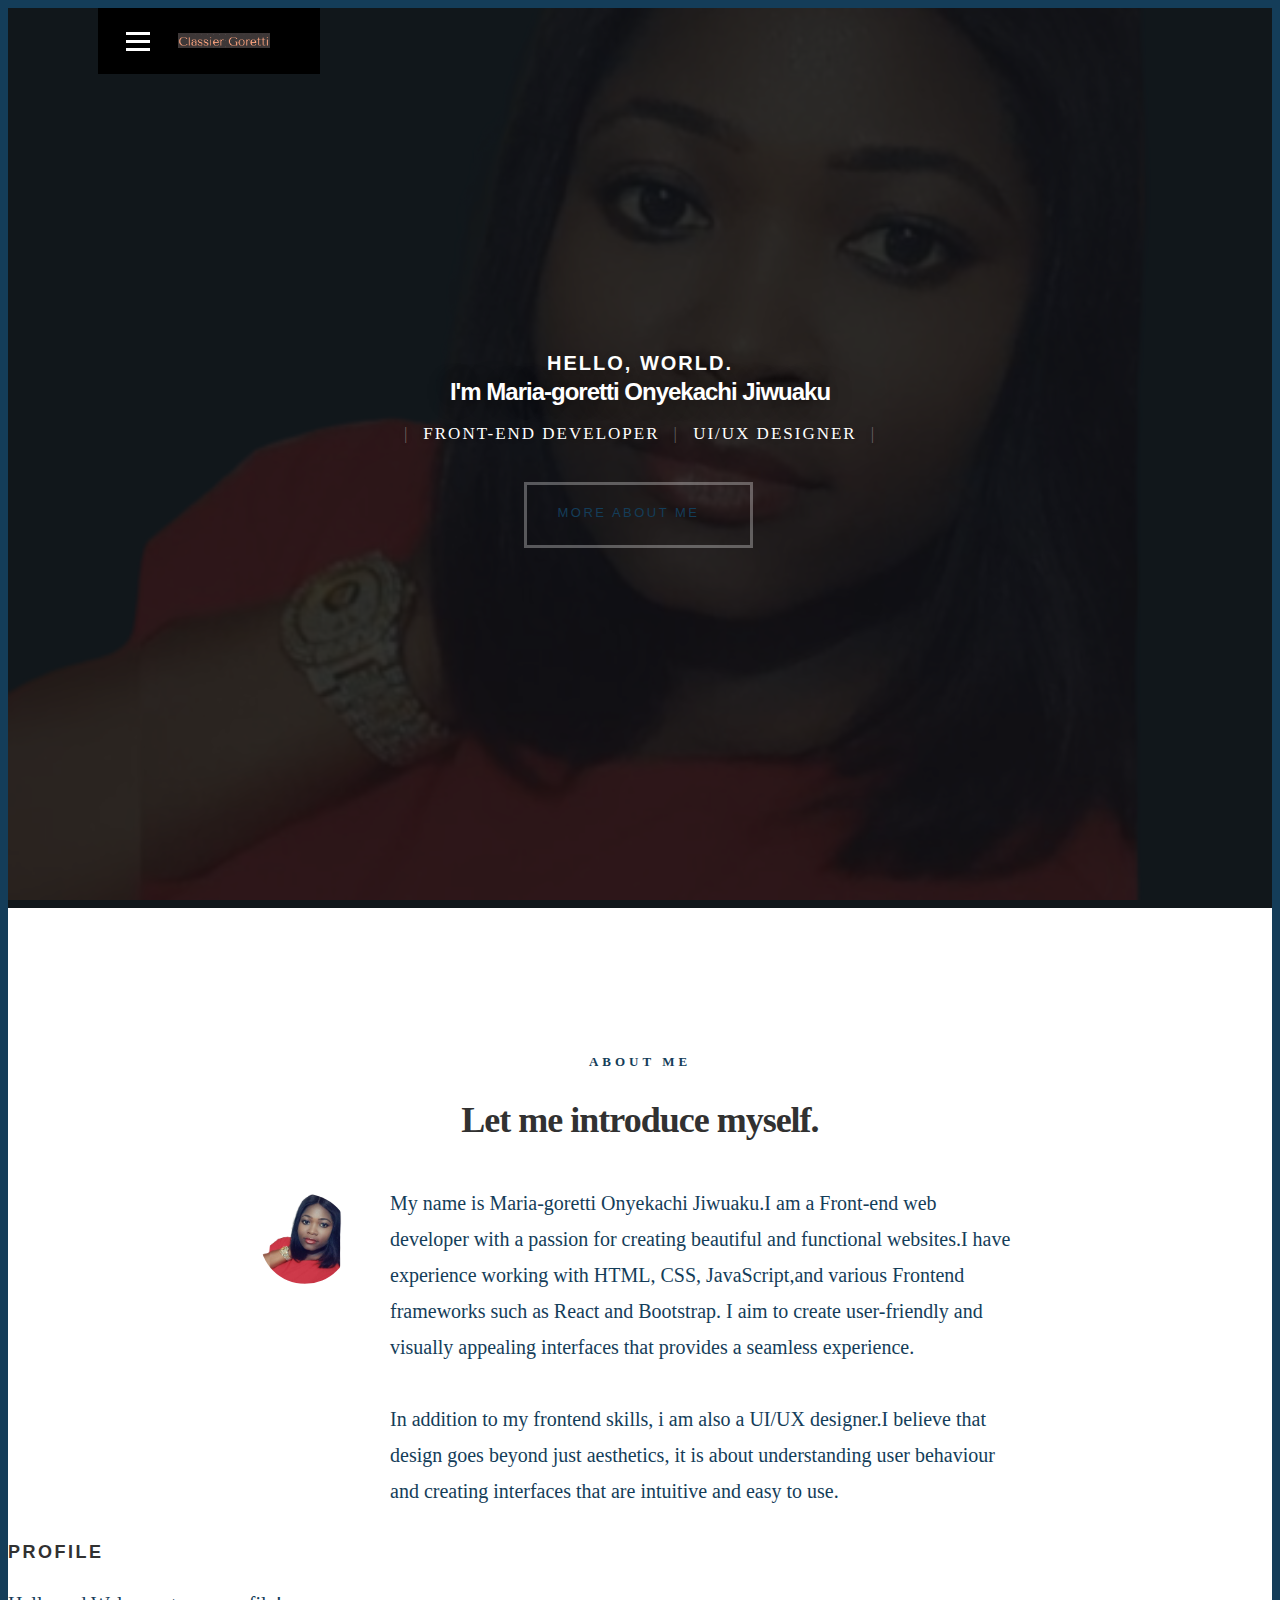
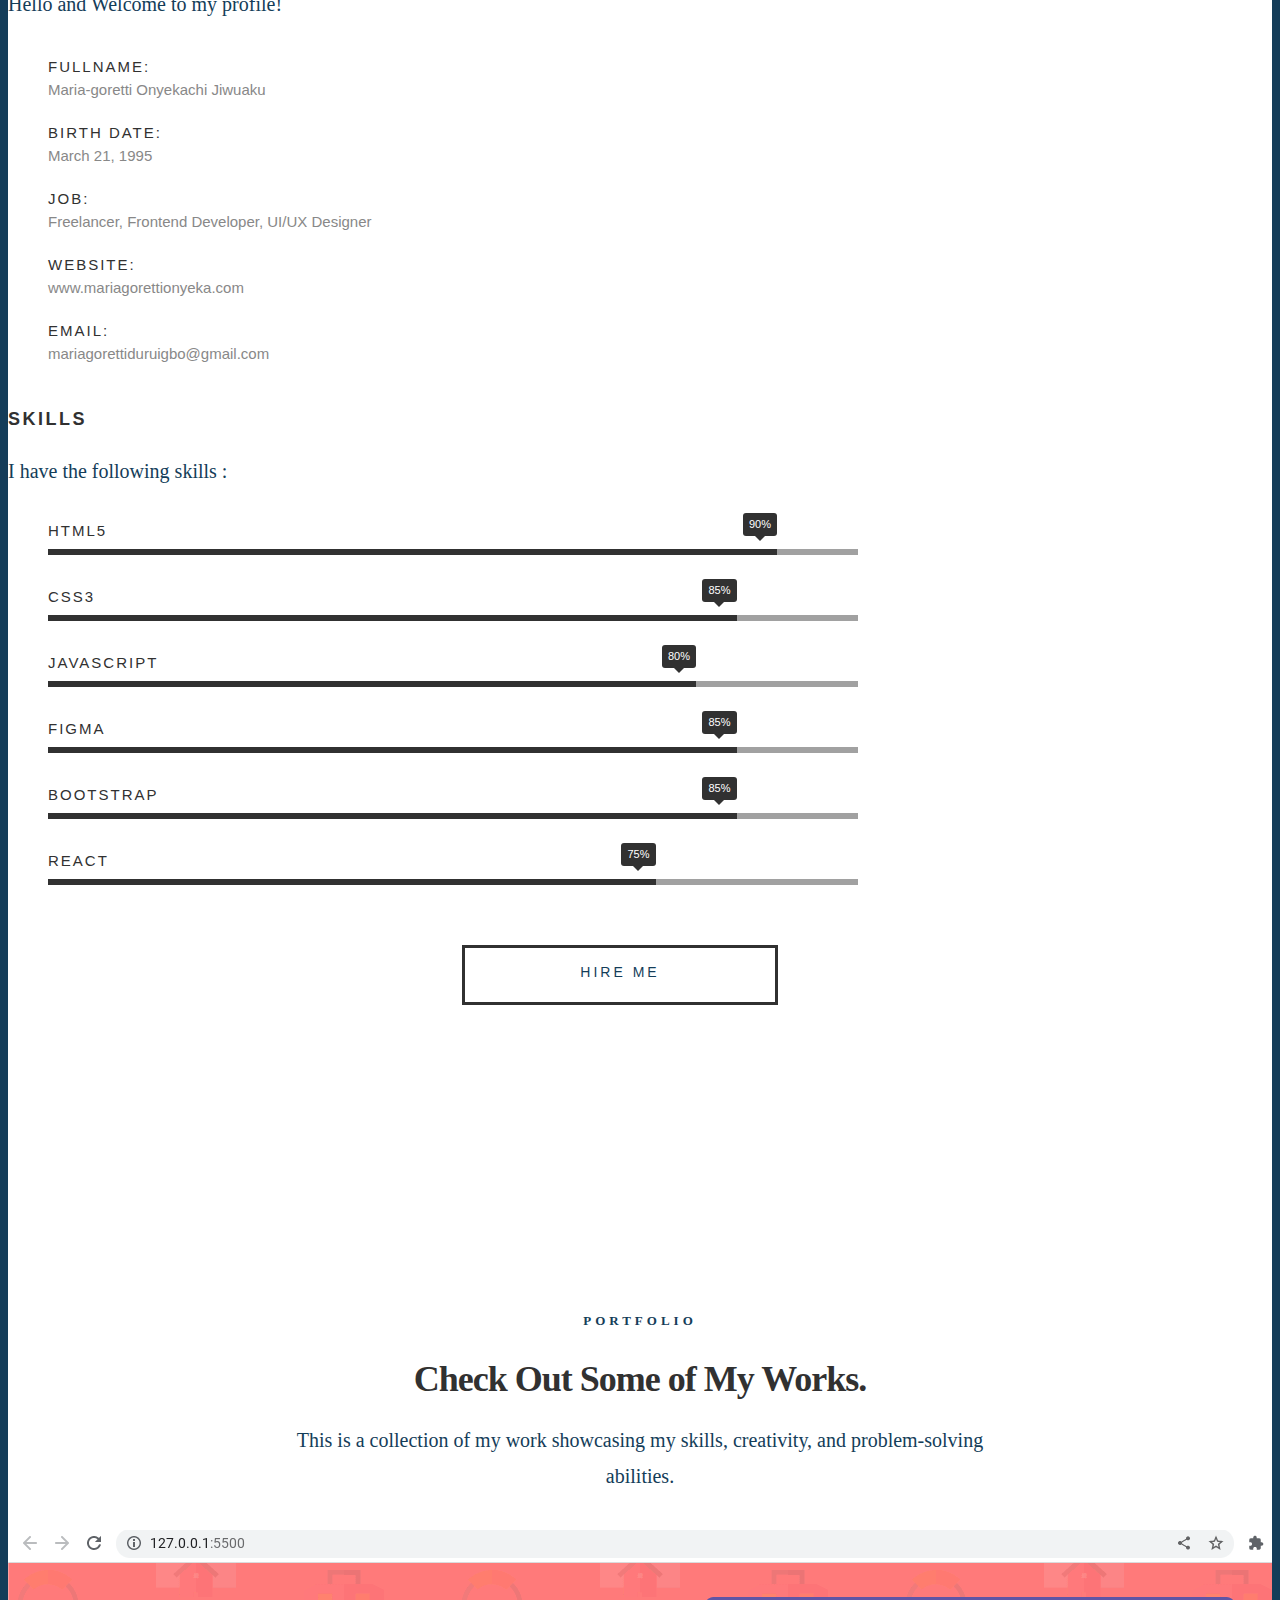
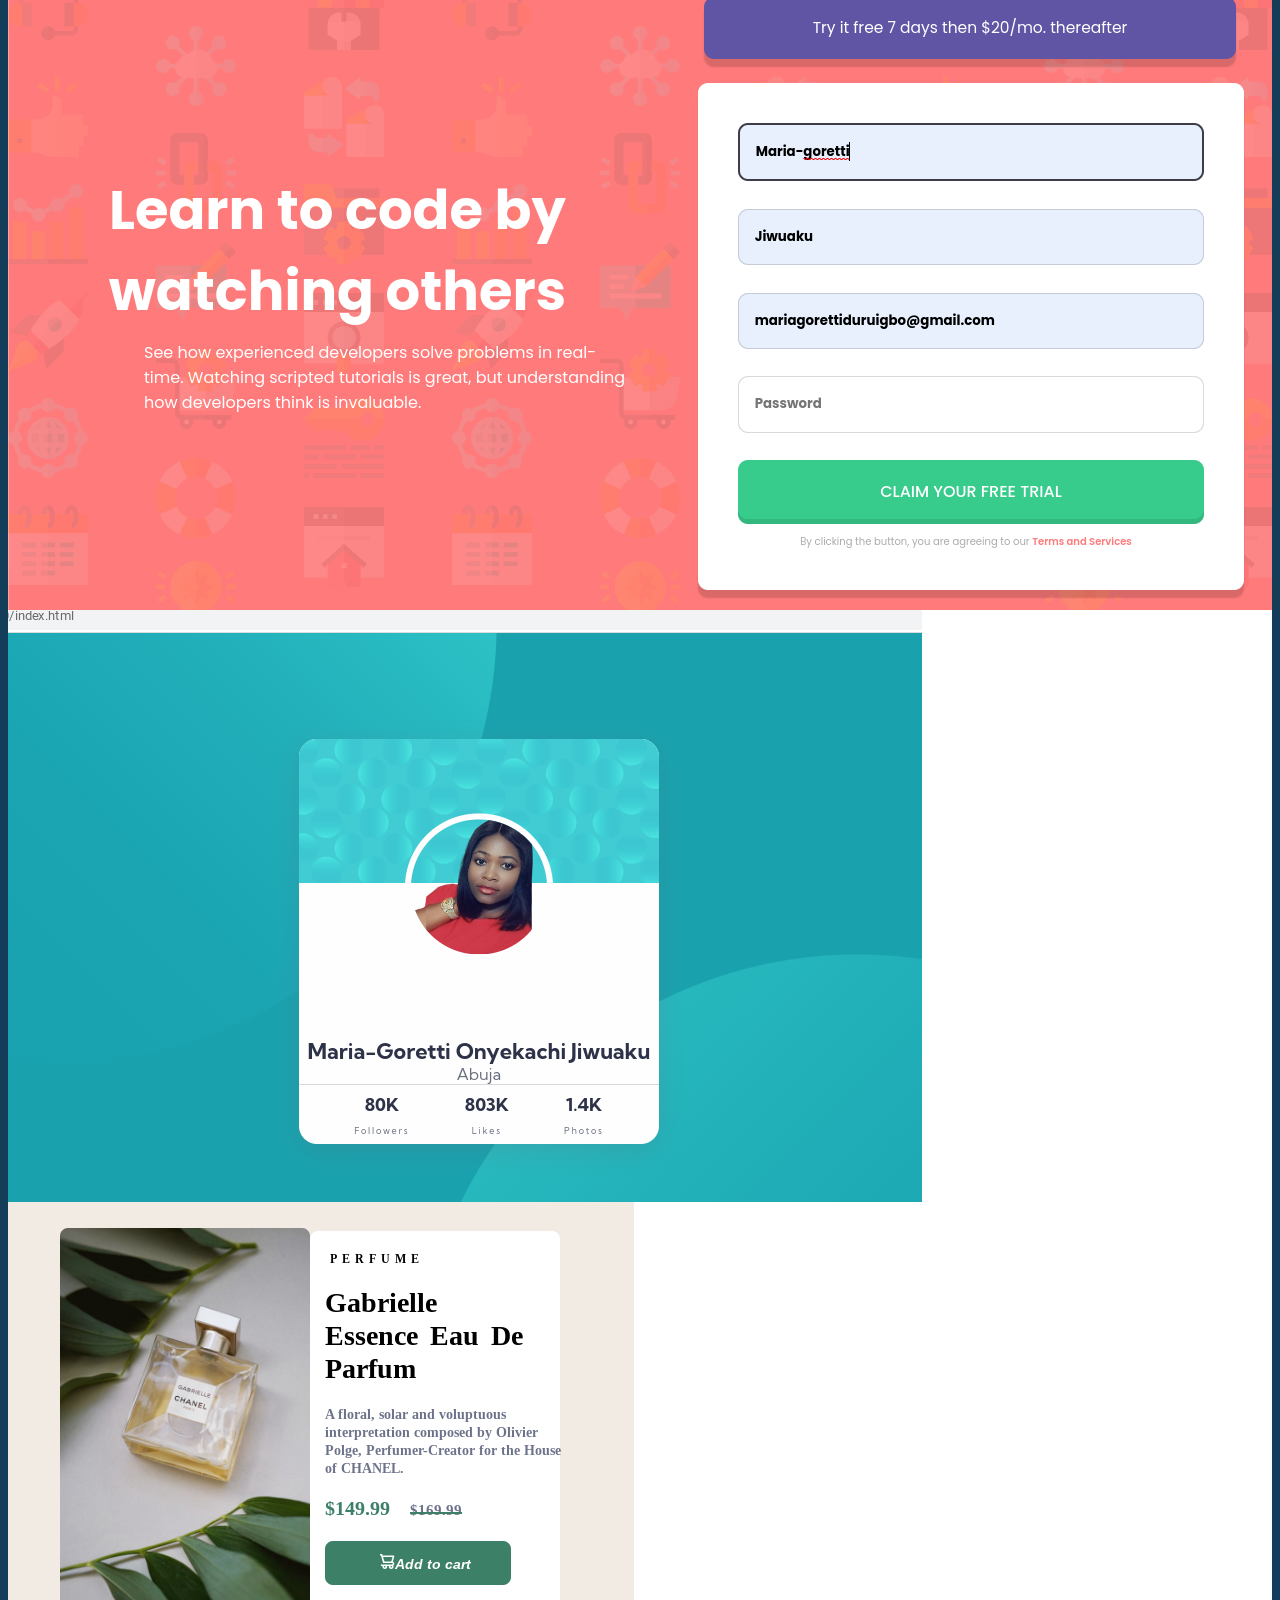
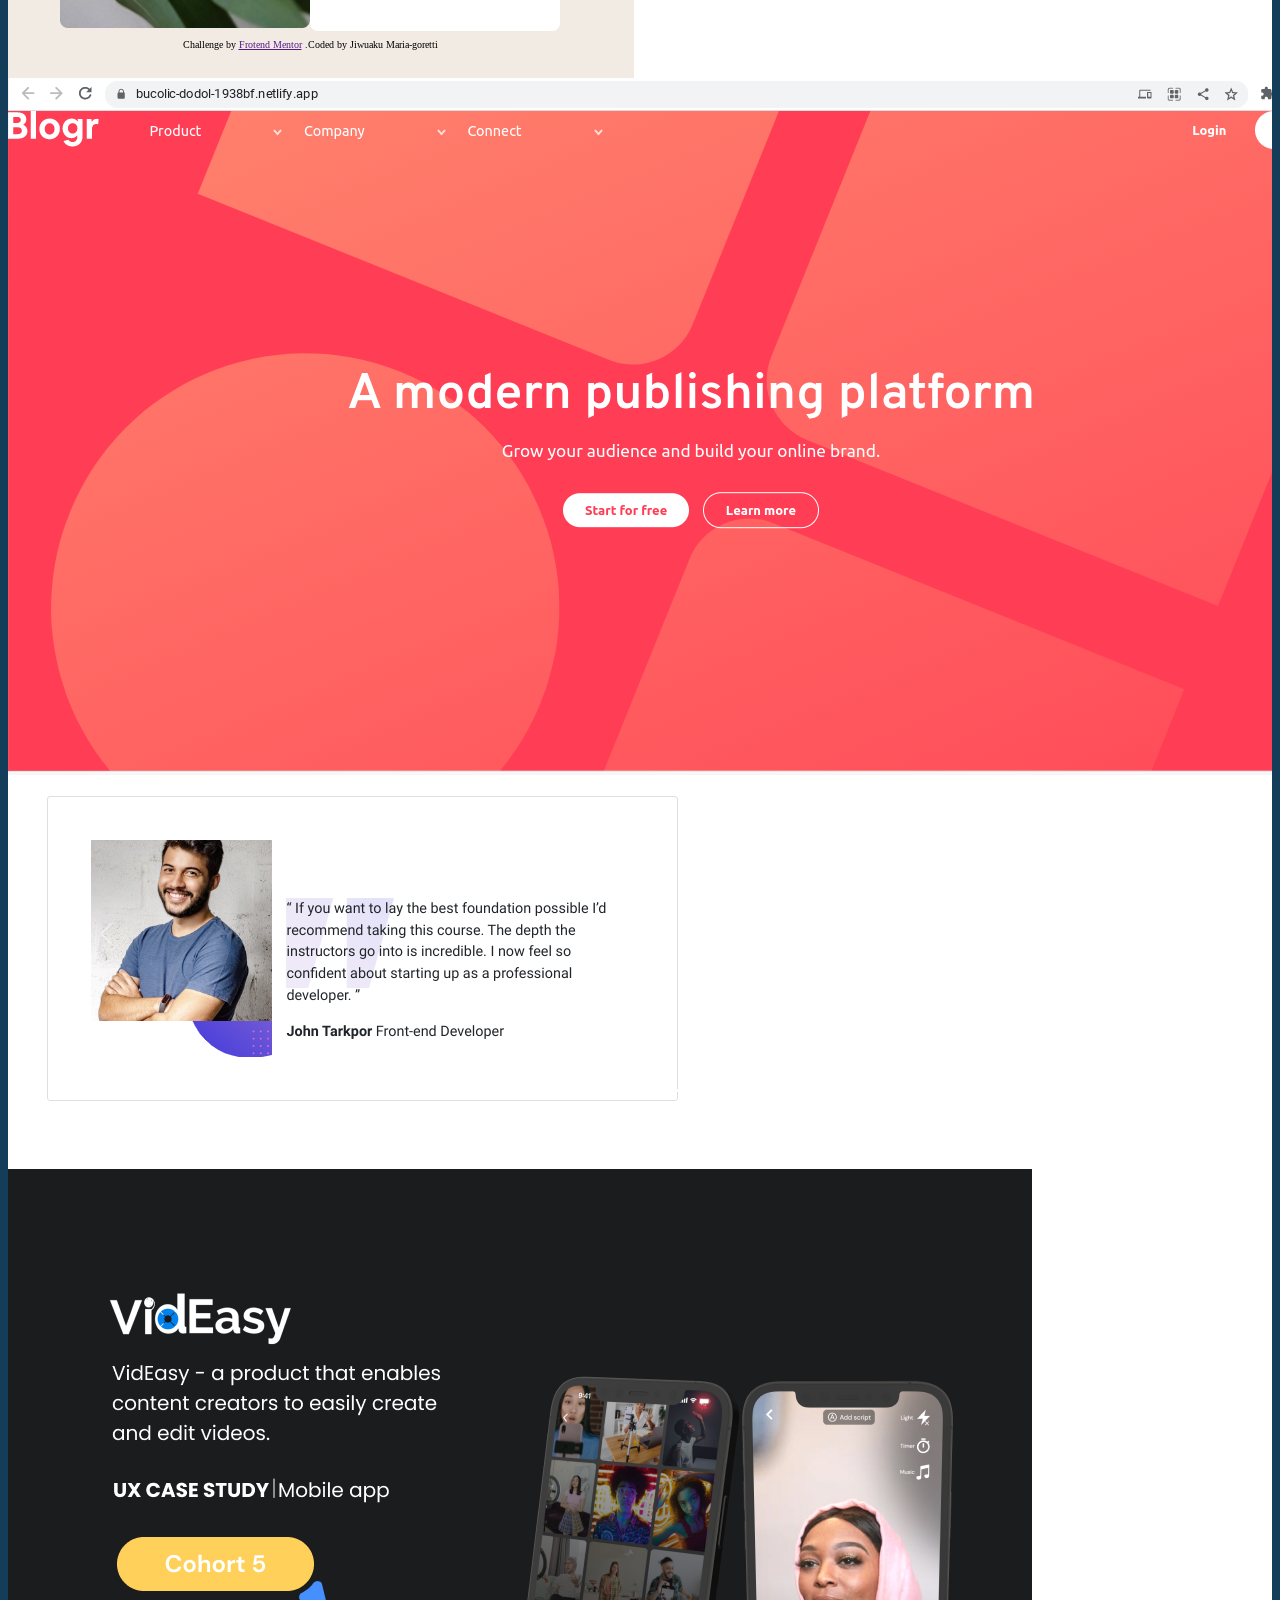
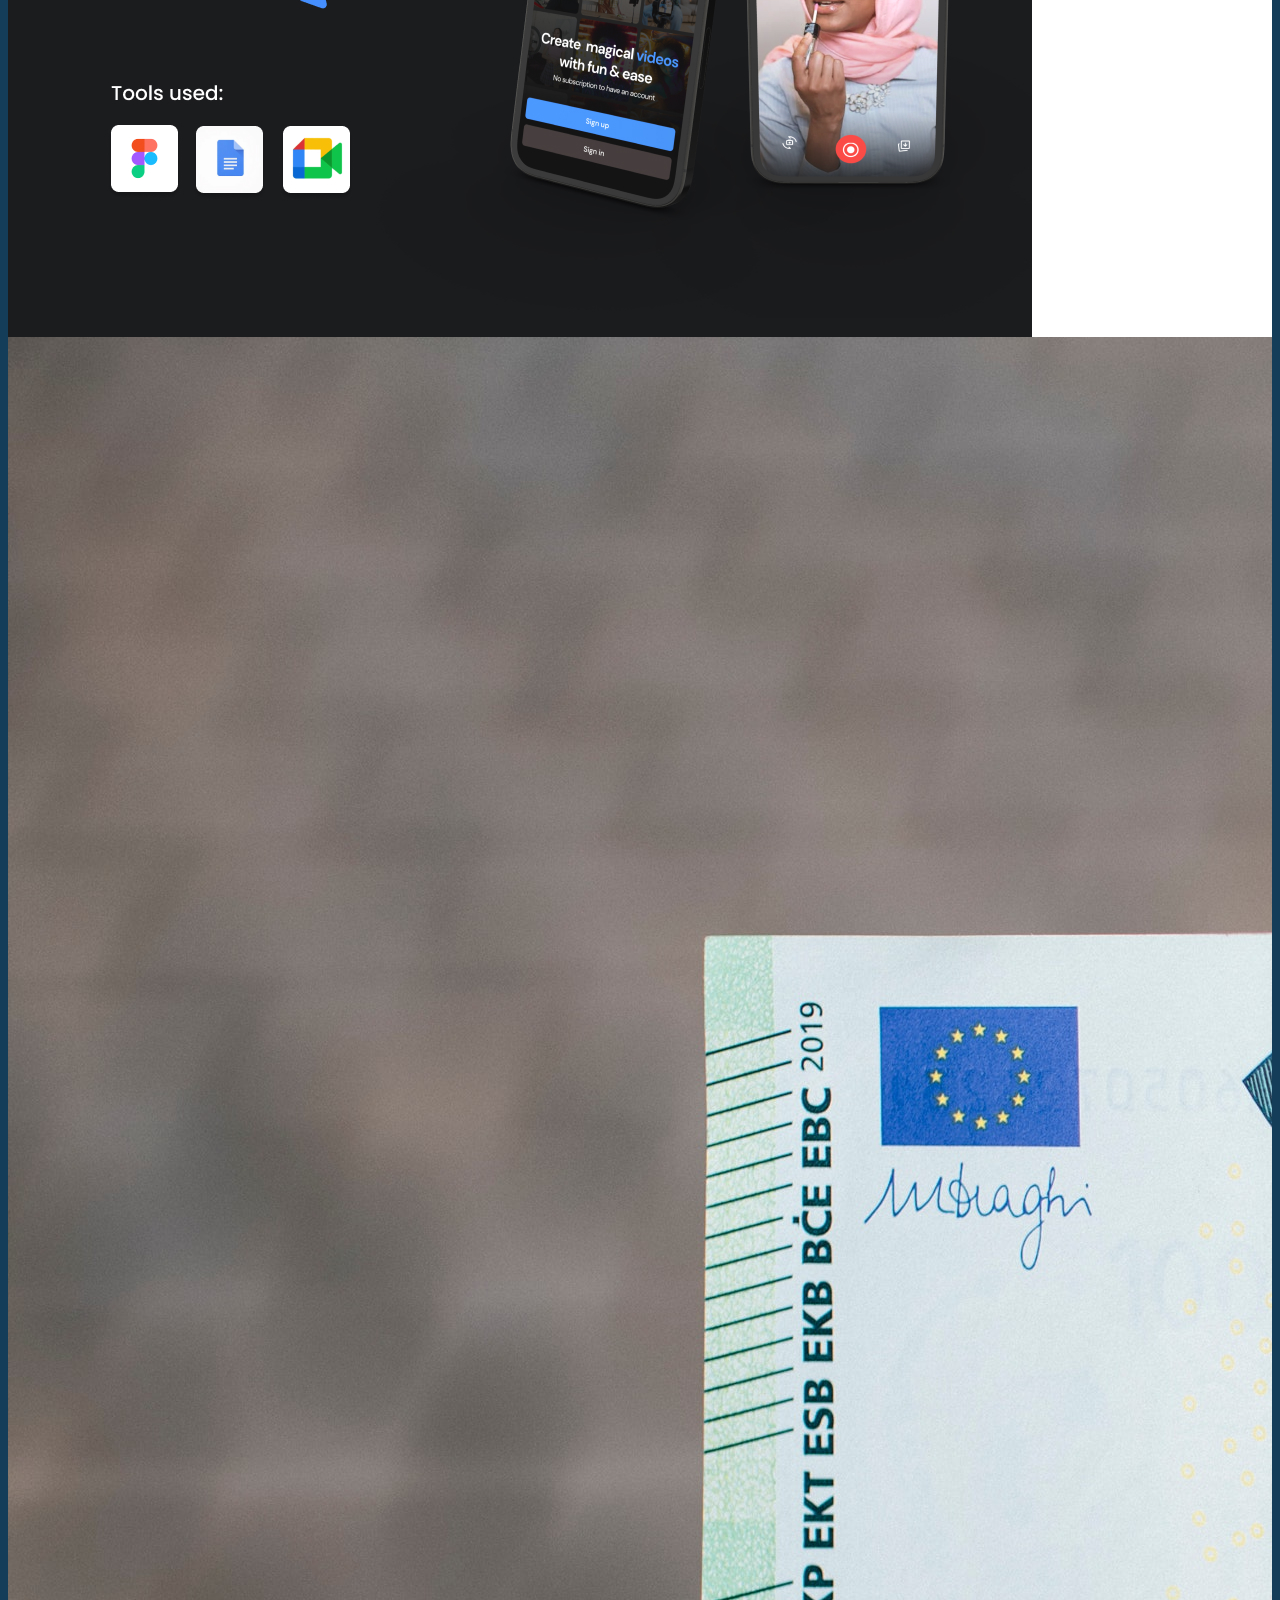
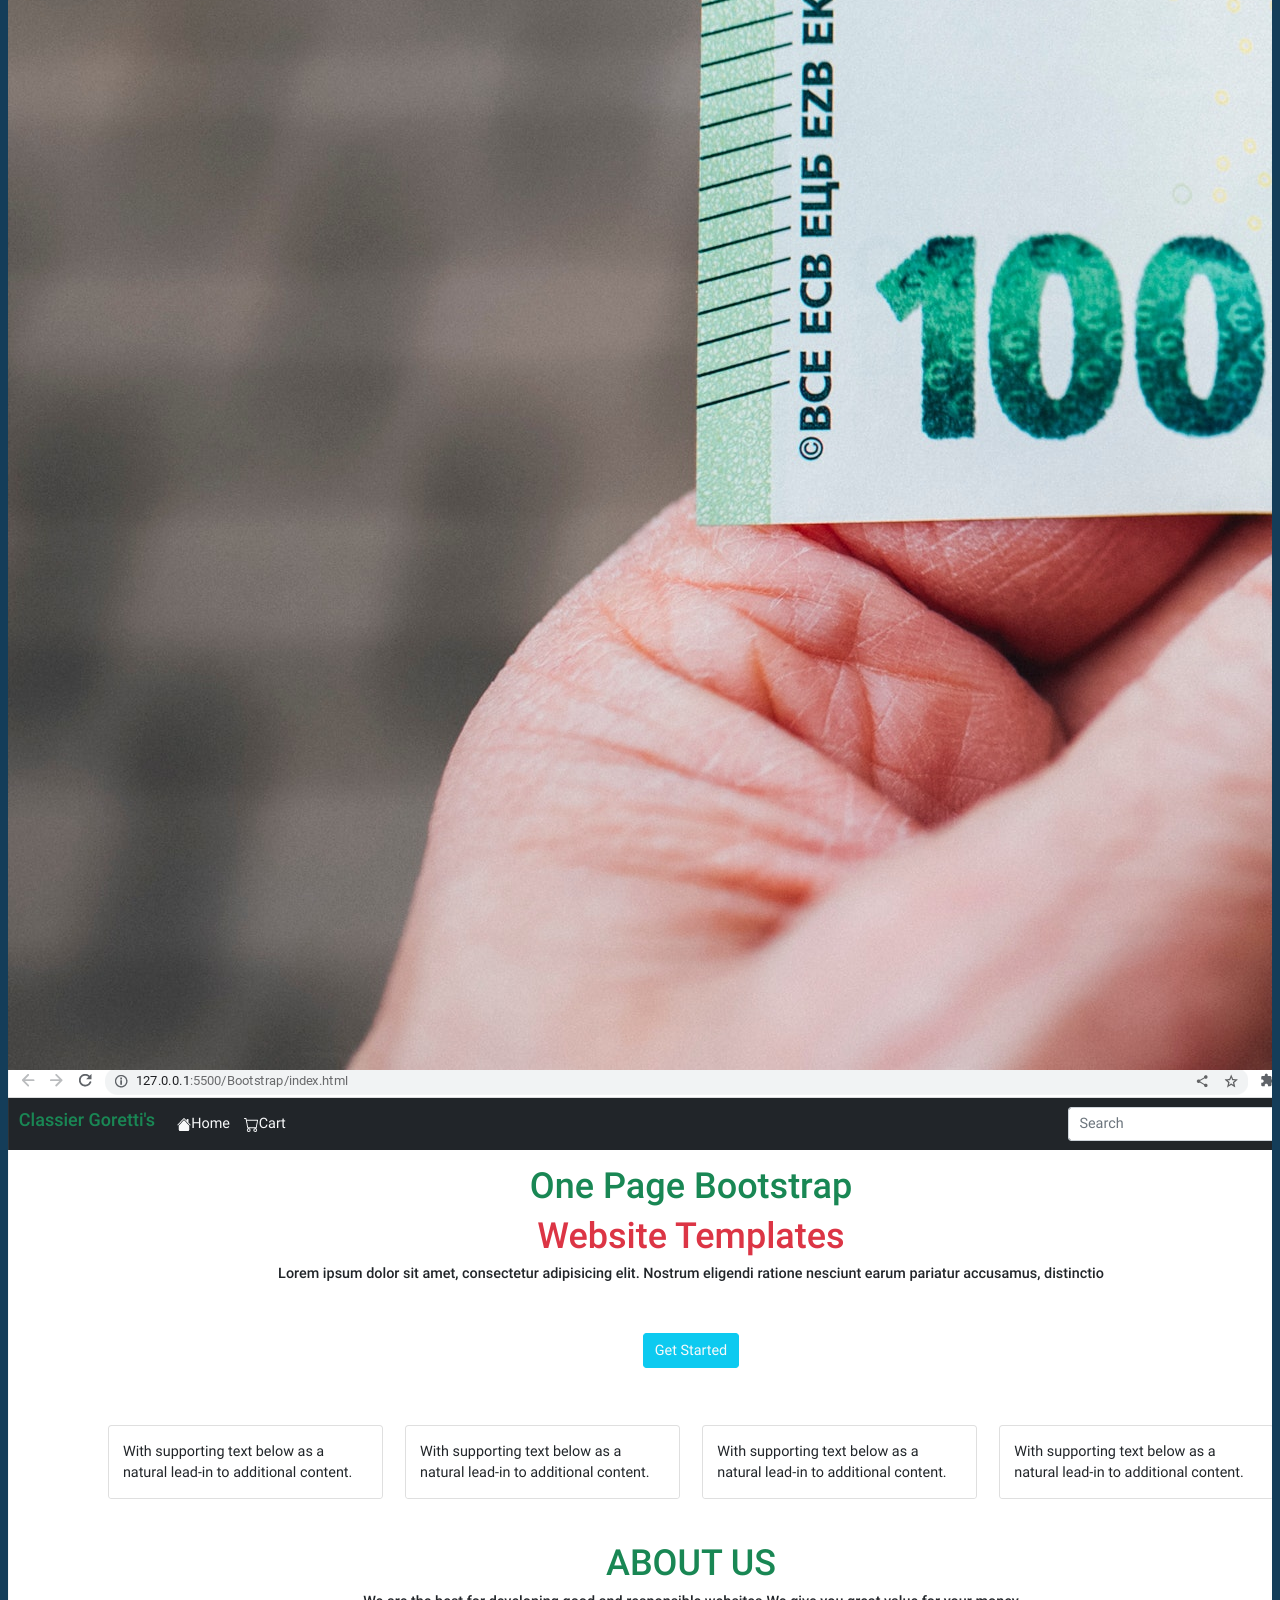
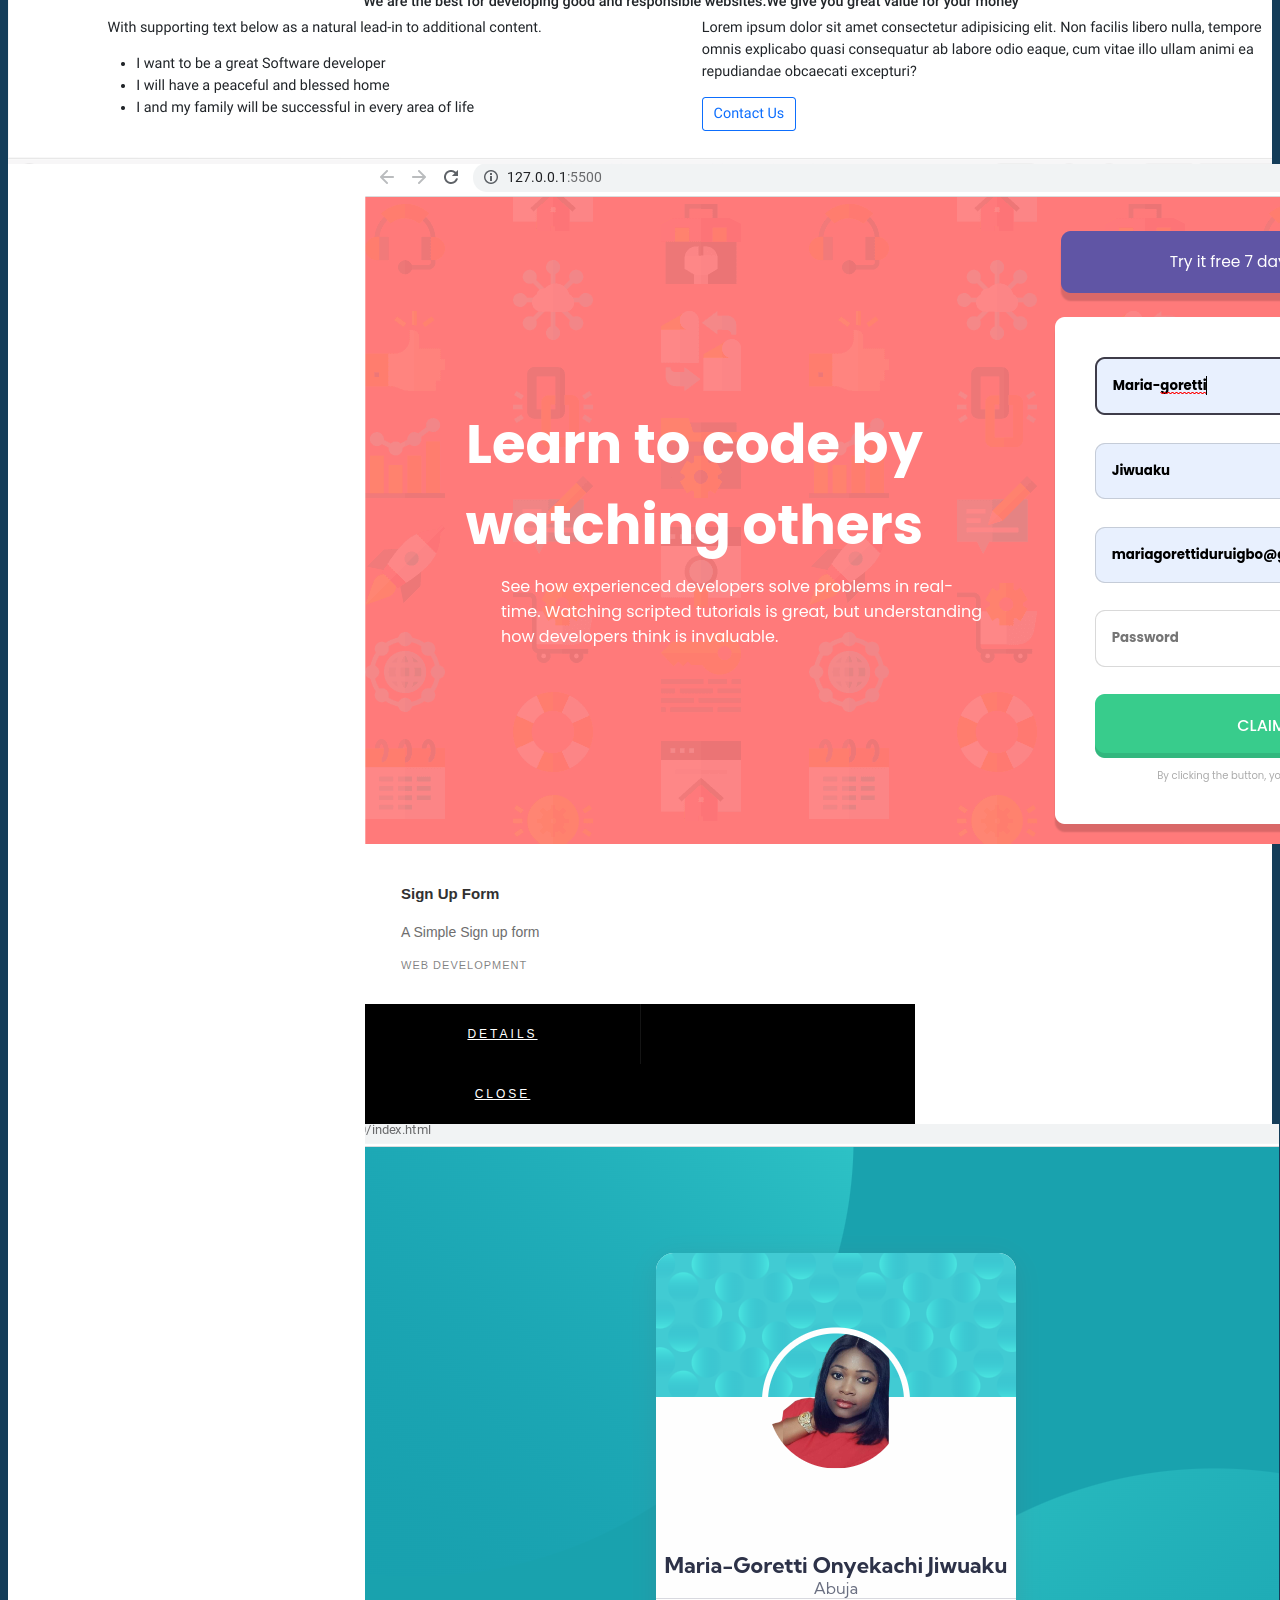
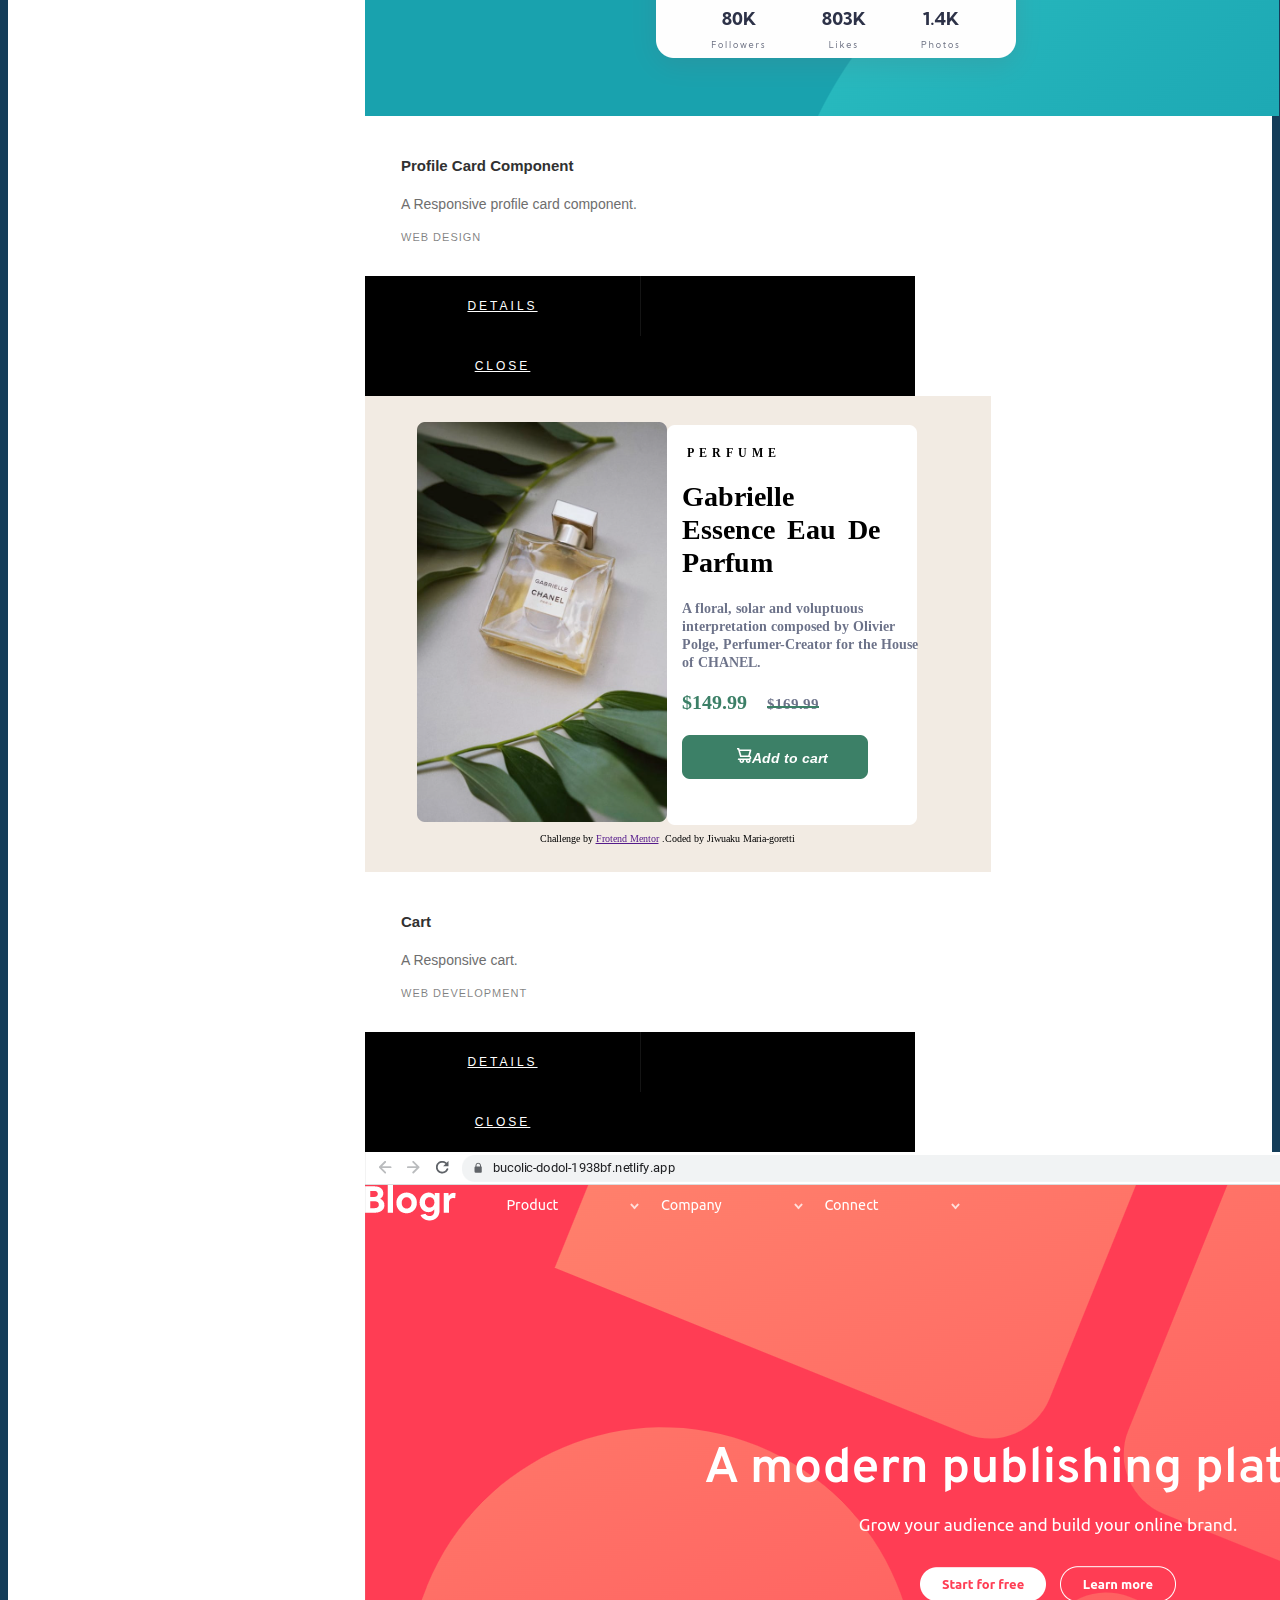
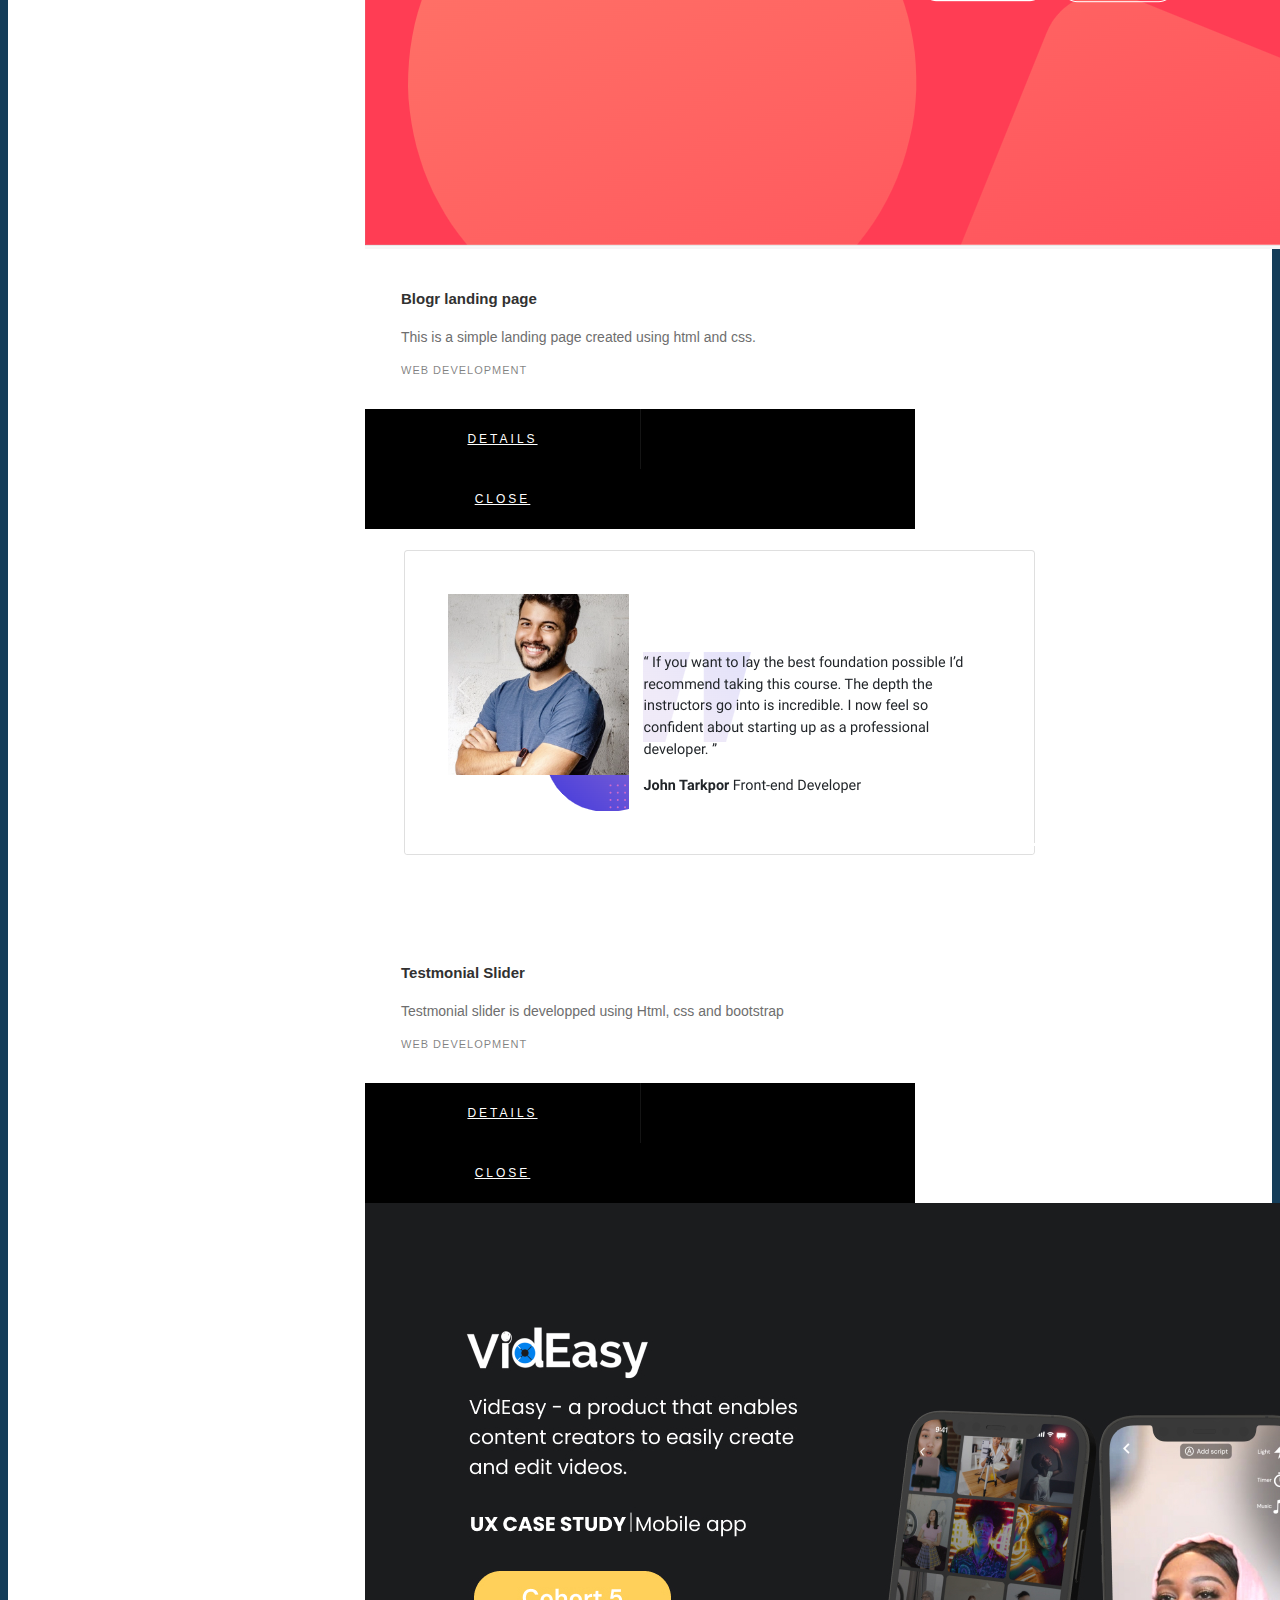
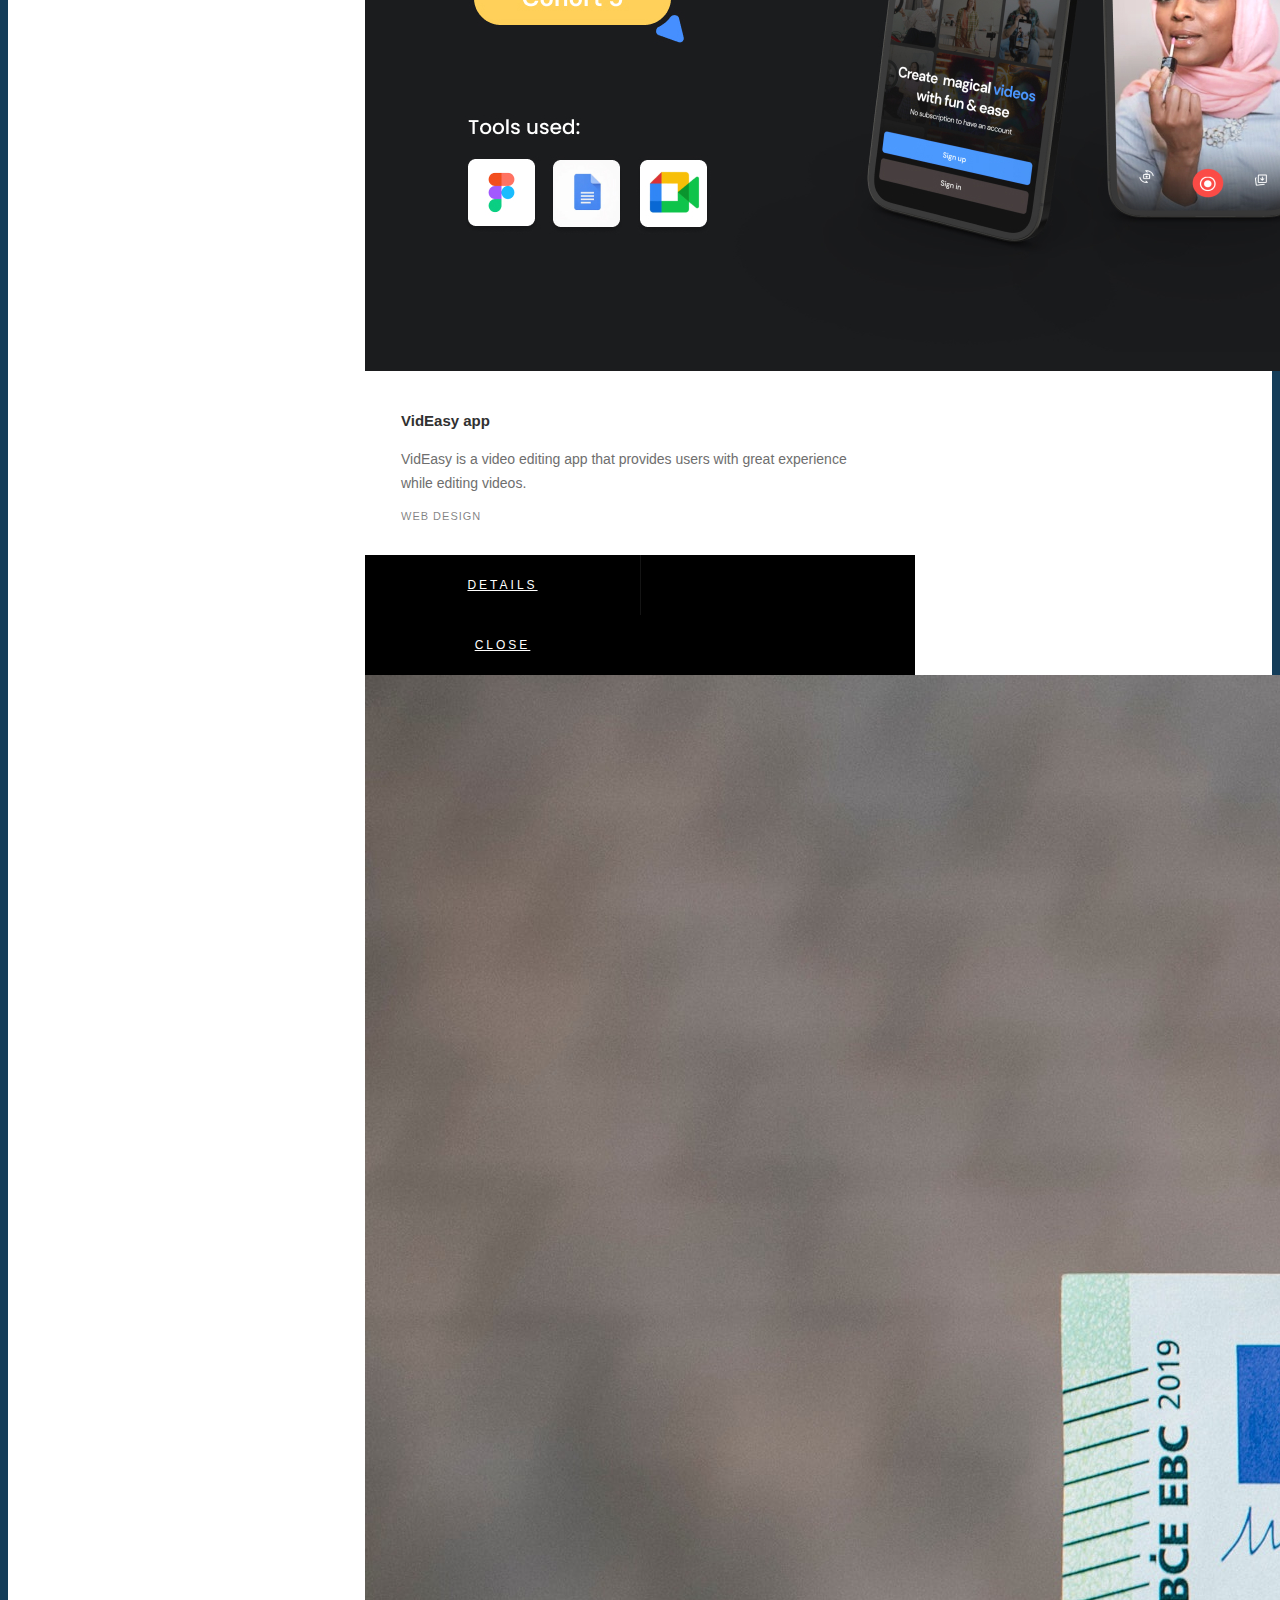
==== commit 2039878d: "done" ====
--- a/index.html
+++ b/index.html
@@ -87,7 +87,10 @@
 	   		</div>  
    			
    		</div>   		 		
-   	</div> <!-- /intro-content --> 
+   	</div> 
+	
+	
+	<!-- /intro-content --> 
 
    	<ul class="intro-social">        
          <li><a href="https://www.facebook.com/duruigbo.onyeka"><i class="fa fa-facebook"></i></a></li>
@@ -99,6 +102,567 @@
 
    </section> <!-- /intro -->
 
+	<!-- about section
+	   ================================================== -->
+	<section id="about">
+	
+		<div class="row section-intro">
+			<div class="col-twelve">
+	
+				<h5>About Me</h5>
+				<h1>Let me introduce myself.</h1>
+	
+				<div class="intro-info">
+	
+					<img src="images/Maria.png" alt="Profile Picture">
+	
+					<p class="lead">My name is Maria-goretti Onyekachi Jiwuaku.I am a Front-end web developer with a passion
+						for creating
+						beautiful and functional websites.I have experience working with HTML, CSS, JavaScript,and various
+						Frontend frameworks
+						such as React and Bootstrap. I aim to create user-friendly and visually appealing interfaces that
+						provides a seamless
+						experience.<br><br>
+	
+						In addition to my frontend skills, i am also a UI/UX designer.I believe that design goes beyond just
+						aesthetics,
+						it is about understanding user behaviour and creating interfaces that are intuitive and easy to use.
+	
+					</p>
+				</div>
+	
+			</div>
+		</div> <!-- /section-intro -->
+	
+		<div class="row about-content">
+	
+			<div class="col-six tab-full">
+	
+				<h3>Profile</h3>
+				<p class="lead">Hello and Welcome to my profile!</p>
+	
+				<ul class="info-list">
+					<li>
+						<strong>Fullname:</strong>
+						<span>Maria-goretti Onyekachi Jiwuaku</span>
+					</li>
+					<li>
+						<strong>Birth Date:</strong>
+						<span>March 21, 1995</span>
+					</li>
+					<li>
+						<strong>Job:</strong>
+						<span>Freelancer, Frontend Developer, UI/UX Designer</span>
+					</li>
+					<li>
+						<strong>Website:</strong>
+						<span>www.mariagorettionyeka.com</span>
+					</li>
+					<li>
+						<strong>Email:</strong>
+						<span>mariagorettiduruigbo@gmail.com</span>
+					</li>
+	
+				</ul> <!-- /info-list -->
+	
+			</div>
+	
+			<div class="col-six tab-full">
+	
+				<h3>Skills</h3>
+				<p class="lead"> I have the following skills :</p>
+	
+				<ul class="skill-bars">
+					<li>
+						<div class="progress percent90"><span>90%</span></div>
+						<strong>HTML5</strong>
+					</li>
+					<li>
+						<div class="progress percent85"><span>85%</span></div>
+						<strong>CSS3</strong>
+					</li>
+					<li>
+						<div class="progress percent80"><span>80%</span></div>
+						<strong>JavaScript</strong>
+					</li>
+	
+					<li>
+	
+						<div class="progress percent85"><span>85%</span></div>
+						<strong>Figma</strong>
+					</li>
+	
+					<li>
+	
+						<div class="progress percent85"><span>85%</span></div>
+						<strong>Bootstrap</strong>
+					</li>
+					<li>
+	
+						<div class="progress percent75"><span>75%</span></div>
+						<strong>React</strong>
+					</li>
+	
+	
+	
+				</ul> <!-- /skill-bars -->
+	
+			</div>
+	
+		</div>
+	
+		<div class="row button-section">
+			<div class="col-twelve">
+				<a href="./contact.html" title="Hire Me" class="button stroke">Hire Me</a>
+	
+			</div>
+		</div>
+	
+	</section> <!-- /process-->
+
+	<!-- Portfolio Section
+	   ================================================== -->
+	<section id="portfolio">
+	
+		<div class="row section-intro">
+			<div class="col-twelve">
+	
+				<h5>Portfolio</h5>
+				<h1>Check Out Some of My Works.</h1>
+	
+				<p class="lead">This is a collection of my work showcasing my skills, creativity, and problem-solving
+					abilities.</p>
+	
+			</div>
+		</div> <!-- /section-intro-->
+	
+		<div class="row portfolio-content">
+	
+			<div class="col-twelve">
+	
+				<!-- portfolio-wrapper -->
+				<div id="folio-wrapper" class="block-1-2 block-mob-full stack">
+	
+					<div class="bgrid folio-item">
+						<div class="item-wrap">
+							<img src="images/project1.png" alt="signup">
+							<a href="#modal-01" class="overlay">
+								<div class="folio-item-table">
+									<div class="folio-item-cell">
+										<h3 class="folio-title">Responsive Sign up page</h3>
+										<span class="folio-types">
+											Web Development
+										</span>
+									</div>
+								</div>
+							</a>
+						</div>
+					</div> <!-- /folio-item -->
+	
+					<div class="bgrid folio-item">
+						<div class="item-wrap">
+							<img src="images/projectb.png" alt="card">
+							<a href="#modal-02" class="overlay">
+								<div class="folio-item-table">
+									<div class="folio-item-cell">
+										<h3 class="folio-title">Profile Card Components</h3>
+										<span class="folio-types">
+											Web Development
+										</span>
+									</div>
+								</div>
+							</a>
+						</div>
+					</div> <!-- /folio-item -->
+	
+					<div class="bgrid folio-item">
+						<div class="item-wrap">
+							<img src="images/project3.png" alt="Product add to cart">
+							<a href="#modal-03" sqz class="overlay">
+								<div class="folio-item-table">
+									<div class="folio-item-cell">
+										<h3 class="folio-title">Product carts</h3>
+										<span class="folio-types">
+											Web Development
+										</span>
+									</div>
+								</div>
+							</a>
+						</div>
+					</div> <!-- /folio-item -->
+	
+					<div class="bgrid folio-item">
+						<div class="item-wrap">
+							<img src="images/Project4.png" alt="Beetle">
+							<a href="#modal-04" class="overlay">
+								<div class="folio-item-table">
+									<div class="folio-item-cell">
+										<h3 class="folio-title">Blogr Landing Page</h3>
+										<span class="folio-types">
+											Web Development
+										</span>
+									</div>
+								</div>
+							</a>
+						</div>
+					</div> <!-- /folio-item -->
+	
+					<div class="bgrid folio-item">
+						<div class="item-wrap">
+							<img src="images/project5.png" alt="Testimonial slider">
+							<a href="#modal-05" class="overlay">
+								<div class="folio-item-table">
+									<div class="folio-item-cell">
+										<h3 class="folio-title">Testimonial Slider</h3>
+										<span class="folio-types">
+											Web Development
+										</span>
+									</div>
+								</div>
+							</a>
+						</div>
+					</div> <!-- /folio-item -->
+	
+					<div class="bgrid folio-item">
+						<div class="item-wrap">
+							<img src="./images/project6.jpg" alt="Video app">
+							<a href="#modal-06" class="overlay">
+								<div class="folio-item-table">
+									<div class="folio-item-cell">
+										<h3 class="folio-title">VidEasy</h3>
+										<span class="folio-types">
+											Web Design
+										</span>
+									</div>
+								</div>
+							</a>
+						</div>
+					</div> <!-- /folio-item -->
+	
+					<div class="bgrid folio-item">
+						<div class="item-wrap">
+							<img src="./images/image8.jpg" alt="Video app">
+							<a href="#modal-07" class="overlay">
+								<div class="folio-item-table">
+									<div class="folio-item-cell">
+										<h3 class="folio-title">Image Slider</h3>
+										<span class="folio-types">
+											Web Development
+										</span>
+									</div>
+								</div>
+							</a>
+						</div>
+					</div>
+	
+					<div class="bgrid folio-item">
+						<div class="item-wrap">
+							<img src="./images/onepage.png" alt="Video app">
+							<a href="#modal-08" class="overlay">
+								<div class="folio-item-table">
+									<div class="folio-item-cell">
+										<h3 class="folio-title">One page bootstrap</h3>
+										<span class="folio-types">
+											Web Development
+										</span>
+									</div>
+								</div>
+							</a>
+						</div>
+					</div><!-- /folio-item -->
+	
+	
+					<!-- modal popups - begin
+		            ============================================================= -->
+					<div id="modal-01" class="popup-modal slider mfp-hide">
+	
+						<div class="media">
+							<img src="images/project1.png" alt="" />
+						</div>
+	
+						<div class="description-box">
+							<h4>Sign Up Form</h4>
+							<p>A Simple Sign up form</p>
+	
+							<div class="categories">Web Development</div>
+						</div>
+	
+						<div class="link-box">
+							<a href="https://luminous-nasturtium-13a825.netlify.app/">Details</a>
+							<a href="#" class="popup-modal-dismiss">Close</a>
+						</div>
+	
+					</div> <!-- /modal-01 -->
+	
+					<div id="modal-02" class="popup-modal slider mfp-hide">
+	
+						<div class="media">
+							<img src="images/projectb.png" alt="" />
+						</div>
+	
+						<div class="description-box">
+							<h4>Profile Card Component</h4>
+							<p>A Responsive profile card component.</p>
+	
+							<div class="categories">Web Design</div>
+						</div>
+	
+						<div class="link-box">
+							<a href="https://scintillating-churros-5c3cf5.netlify.app/">Details</a>
+							<a href="#" class="popup-modal-dismiss">Close</a>
+						</div>
+	
+					</div> <!-- /modal-02 -->
+	
+					<div id="modal-03" class="popup-modal slider mfp-hide">
+	
+						<div class="media">
+							<img src="images/project3.png" alt="" />
+						</div>
+	
+						<div class="description-box">
+							<h4>Cart</h4>
+							<p>A Responsive cart.</p>
+	
+							<div class="categories">Web Development</div>
+						</div>
+	
+						<div class="link-box">
+							<a href="https://resilient-squirrel-afe9e2.netlify.app/">Details</a>
+							<a href="#" class="popup-modal-dismiss">Close</a>
+						</div>
+	
+					</div> <!-- /modal-03 -->
+	
+					<div id="modal-04" class="popup-modal slider mfp-hide">
+	
+						<div class="media">
+							<img src="images/Project4.png" alt="" />
+						</div>
+	
+						<div class="description-box">
+							<h4>Blogr landing page</h4>
+							<p>This is a simple landing page created using html and css.</p>
+	
+							<div class="categories">Web Development</div>
+						</div>
+	
+						<div class="link-box">
+							<a href="https://bucolic-dodol-1938bf.netlify.app/">Details</a>
+							<a href="#" class="popup-modal-dismiss">Close</a>
+						</div>
+	
+					</div> <!-- /modal-04 -->
+	
+					<div id="modal-05" class="popup-modal slider mfp-hide">
+	
+						<div class="media">
+							<img src="images/project5.png" alt="" />
+						</div>
+	
+						<div class="description-box">
+							<h4>Testmonial Slider</h4>
+							<p>Testmonial slider is developped using Html, css and bootstrap</p>
+	
+							<div class="categories">Web Development</div>
+						</div>
+	
+						<div class="link-box">
+							<a href="https://thunderous-kitten-a35636.netlify.app/">Details</a>
+							<a href="#" class="popup-modal-dismiss">Close</a>
+						</div>
+	
+					</div> <!-- /modal-05 -->
+	
+					<div id="modal-06" class="popup-modal slider mfp-hide">
+	
+						<div class="media">
+							<img src="./images/project6.jpg" alt="vidEasy app" />
+						</div>
+	
+						<div class="description-box">
+							<h4>VidEasy app</h4>
+							<p>VidEasy is a video editing app that provides users with great experience while editing
+								videos.</p>
+	
+							<div class="categories">Web Design</div>
+						</div>
+	
+						<div class="link-box">
+							<a href="https://www.behance.net/gallery/172153551/VidEasy-App">Details</a>
+							<a href="#" class="popup-modal-dismiss">Close</a>
+						</div>
+	
+					</div> <!-- /modal-06 -->
+	
+					<div id="modal-07" class="popup-modal slider mfp-hide">
+	
+						<div class="media">
+							<img src="./images/image8.jpg" alt="vidEasy app" />
+						</div>
+	
+						<div class="description-box">
+							<h4>Image Slider</h4>
+							<p>An image slider created with bootstrap.</p>
+	
+							<div class="categories">Web Design</div>
+						</div>
+	
+						<div class="link-box">
+							<a href="https://astounding-treacle-296b37.netlify.app">Details</a>
+							<a href="#" class="popup-modal-dismiss">Close</a>
+						</div>
+	
+					</div>
+	
+					<div id="modal-08" class="popup-modal slider mfp-hide">
+	
+						<div class="media">
+							<img src="./images/onepage.png" alt="vidEasy app" />
+						</div>
+	
+						<div class="description-box">
+							<h4>One page bootstrap</h4>
+							<p>An image slider created with bootstrap.</p>
+	
+							<div class="categories">Web Design</div>
+						</div>
+	
+						<div class="link-box">
+							<a href="https://soft-cat-1303ea.netlify.app/">Details</a>
+							<a href="#" class="popup-modal-dismiss">Close</a>
+						</div>
+	
+					</div>
+	
+	
+					<!-- modal popups - end
+		            ============================================================= -->
+	
+				</div> <!-- /portfolio-wrapper -->
+	
+			</div> <!-- /twelve -->
+	
+		</div> <!-- /portfolio-content -->
+	
+	</section> <!-- /portfolio -->
+
+	<!-- contact
+	   ================================================== -->
+	<section id="contact">
+	
+		<div class="row section-intro">
+			<div class="col-twelve">
+	
+				<h5>Contact</h5>
+	
+	
+				<p class="lead">If you are looking for a passionate and dedicated front-end web developer and a UI/UX
+					designer with a keen eye for design, please do not
+					hesitate to reach out to me. I am always open to new opportunities and would love to connect with
+					like-minded professionals in the industry.</p>
+	
+			</div>
+		</div> <!-- /section-intro -->
+	
+		<div class="row contact-form">
+	
+			<div class="col-twelve">
+	
+				<!-- form -->
+				<form name="contactForm" id="contactForm" method="post" action="">
+					<fieldset>
+	
+						<div class="form-field">
+							<input name="contactName" type="text" id="contactName" placeholder="Name" value="" minlength="2"
+								required="">
+						</div>
+						<div class="form-field">
+							<input name="contactEmail" type="email" id="contactEmail" placeholder="Email" value=""
+								required="">
+						</div>
+						<div class="form-field">
+							<input name="contactSubject" type="text" id="contactSubject" placeholder="Subject" value="">
+						</div>
+						<div class="form-field">
+							<textarea name="contactMessage" id="contactMessage" placeholder="message" rows="10" cols="50"
+								required=""></textarea>
+						</div>
+						<div class="form-field">
+							<button class="submitform">Submit</button>
+							<div id="submit-loader">
+								<div class="text-loader">Sending...</div>
+								<div class="s-loader">
+									<div class="bounce1"></div>
+									<div class="bounce2"></div>
+									<div class="bounce3"></div>
+								</div>
+							</div>
+						</div>
+	
+					</fieldset>
+				</form> <!-- Form End -->
+	
+				<!-- contact-warning -->
+				<div id="message-warning">
+				</div>
+				<!-- contact-success -->
+				<div id="message-success">
+					<i class="fa fa-check"></i>Your message was sent, thank you!<br>
+				</div>
+	
+			</div> <!-- /col-twelve -->
+	
+		</div> <!-- /contact-form -->
+	
+		<div class="row contact-info">
+	
+			<div class="col-four tab-full">
+	
+				<div class="icon">
+					<i class="icon-pin"></i>
+				</div>
+	
+				<h5>Where to find me</h5>
+	
+				<p>
+					Abuja,
+					Nigeria
+				</p>
+	
+			</div>
+	
+			<div class="col-four tab-full collapse">
+	
+				<div class="icon">
+					<i class="icon-mail"></i>
+				</div>
+	
+				<h5>Email Me At</h5>
+	
+				<p>mariagorettiduruigbo@gmail.com
+				</p>
+	
+			</div>
+	
+			<div class="col-four tab-full">
+	
+				<div class="icon">
+					<i class="icon-phone"></i>
+				</div>
+	
+				<h5>Call Me At</h5>
+	
+				<p>Phone: (+234) 813 523 8740
+				</p>
+	
+			</div>
+	
+		</div> <!-- /contact-info -->
+	
+	</section> <!-- /contact -->
+
+
 
    
 	
--- a/css/main.css
+++ b/css/main.css
@@ -301,7 +301,7 @@
 	width: 8px;
 	height: 8px;
 	border-radius: 50%;
-	background: blue;
+	background: white;
 	position: absolute;
 	left: -17px;
 	top: 11px;
@@ -309,7 +309,7 @@
 }
 dt {
 	margin: 0;
-	color: blue;
+	color: white;
 }
 dd {
 	margin: 0 0 0 2rem;
@@ -429,7 +429,7 @@
 	display: none;
 }
 .pace .pace-progress {
-	background: blue;
+	background: white;
 	position: fixed;
 	z-index: 900;
 	top: 0;
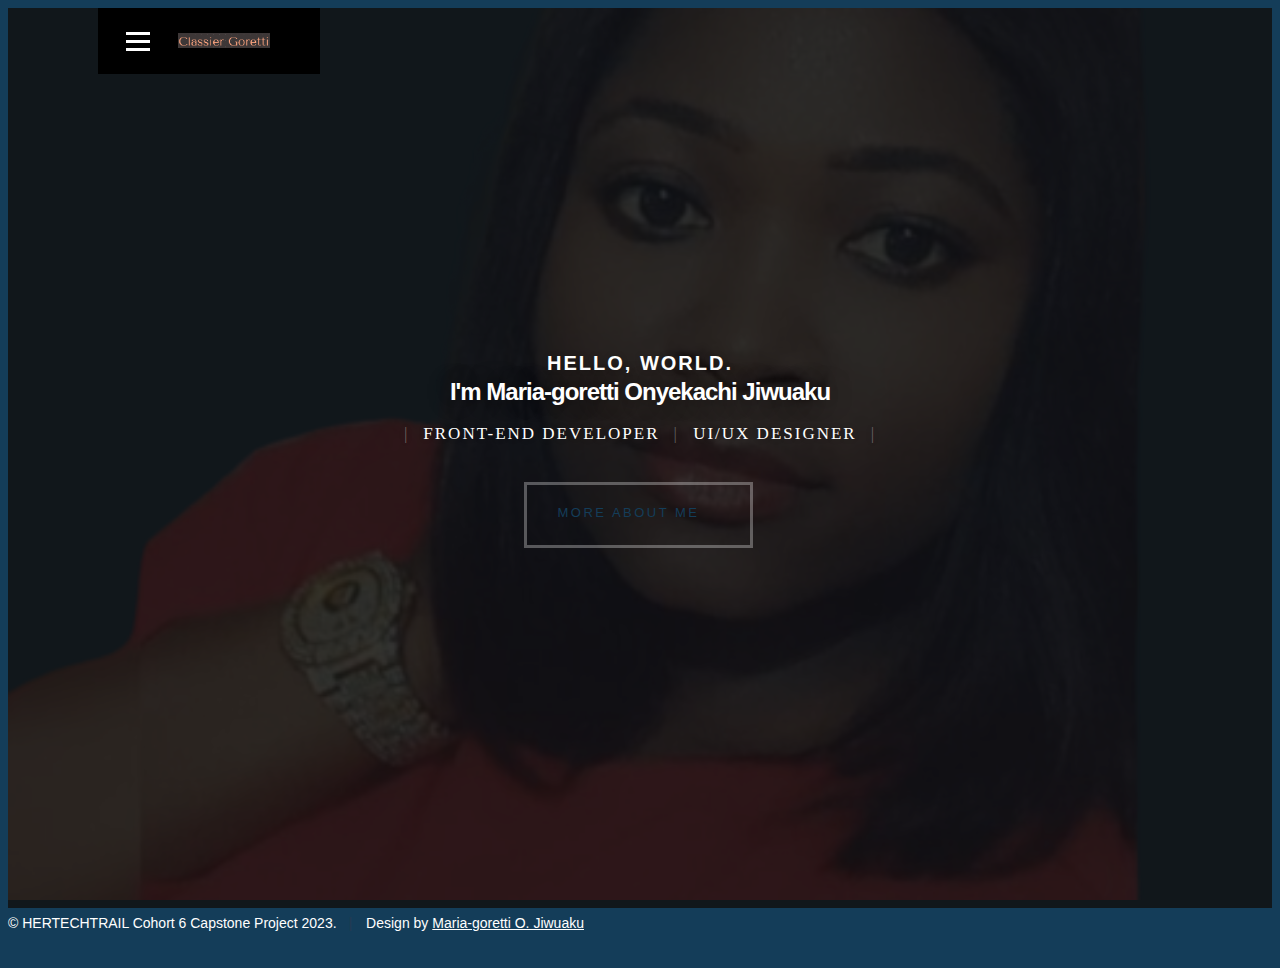
==== commit eb3215eb: "the end" ====
--- a/index.html
+++ b/index.html
@@ -101,567 +101,7 @@
       </ul> <!-- /intro-social -->      	
 
    </section> <!-- /intro -->
-
-	<!-- about section
-	   ================================================== -->
-	<section id="about">
-	
-		<div class="row section-intro">
-			<div class="col-twelve">
-	
-				<h5>About Me</h5>
-				<h1>Let me introduce myself.</h1>
-	
-				<div class="intro-info">
-	
-					<img src="images/Maria.png" alt="Profile Picture">
-	
-					<p class="lead">My name is Maria-goretti Onyekachi Jiwuaku.I am a Front-end web developer with a passion
-						for creating
-						beautiful and functional websites.I have experience working with HTML, CSS, JavaScript,and various
-						Frontend frameworks
-						such as React and Bootstrap. I aim to create user-friendly and visually appealing interfaces that
-						provides a seamless
-						experience.<br><br>
-	
-						In addition to my frontend skills, i am also a UI/UX designer.I believe that design goes beyond just
-						aesthetics,
-						it is about understanding user behaviour and creating interfaces that are intuitive and easy to use.
-	
-					</p>
-				</div>
-	
-			</div>
-		</div> <!-- /section-intro -->
-	
-		<div class="row about-content">
-	
-			<div class="col-six tab-full">
-	
-				<h3>Profile</h3>
-				<p class="lead">Hello and Welcome to my profile!</p>
-	
-				<ul class="info-list">
-					<li>
-						<strong>Fullname:</strong>
-						<span>Maria-goretti Onyekachi Jiwuaku</span>
-					</li>
-					<li>
-						<strong>Birth Date:</strong>
-						<span>March 21, 1995</span>
-					</li>
-					<li>
-						<strong>Job:</strong>
-						<span>Freelancer, Frontend Developer, UI/UX Designer</span>
-					</li>
-					<li>
-						<strong>Website:</strong>
-						<span>www.mariagorettionyeka.com</span>
-					</li>
-					<li>
-						<strong>Email:</strong>
-						<span>mariagorettiduruigbo@gmail.com</span>
-					</li>
-	
-				</ul> <!-- /info-list -->
-	
-			</div>
-	
-			<div class="col-six tab-full">
-	
-				<h3>Skills</h3>
-				<p class="lead"> I have the following skills :</p>
-	
-				<ul class="skill-bars">
-					<li>
-						<div class="progress percent90"><span>90%</span></div>
-						<strong>HTML5</strong>
-					</li>
-					<li>
-						<div class="progress percent85"><span>85%</span></div>
-						<strong>CSS3</strong>
-					</li>
-					<li>
-						<div class="progress percent80"><span>80%</span></div>
-						<strong>JavaScript</strong>
-					</li>
-	
-					<li>
-	
-						<div class="progress percent85"><span>85%</span></div>
-						<strong>Figma</strong>
-					</li>
-	
-					<li>
-	
-						<div class="progress percent85"><span>85%</span></div>
-						<strong>Bootstrap</strong>
-					</li>
-					<li>
-	
-						<div class="progress percent75"><span>75%</span></div>
-						<strong>React</strong>
-					</li>
-	
-	
-	
-				</ul> <!-- /skill-bars -->
-	
-			</div>
-	
-		</div>
-	
-		<div class="row button-section">
-			<div class="col-twelve">
-				<a href="./contact.html" title="Hire Me" class="button stroke">Hire Me</a>
-	
-			</div>
-		</div>
-	
-	</section> <!-- /process-->
-
-	<!-- Portfolio Section
-	   ================================================== -->
-	<section id="portfolio">
-	
-		<div class="row section-intro">
-			<div class="col-twelve">
-	
-				<h5>Portfolio</h5>
-				<h1>Check Out Some of My Works.</h1>
-	
-				<p class="lead">This is a collection of my work showcasing my skills, creativity, and problem-solving
-					abilities.</p>
-	
-			</div>
-		</div> <!-- /section-intro-->
-	
-		<div class="row portfolio-content">
-	
-			<div class="col-twelve">
-	
-				<!-- portfolio-wrapper -->
-				<div id="folio-wrapper" class="block-1-2 block-mob-full stack">
-	
-					<div class="bgrid folio-item">
-						<div class="item-wrap">
-							<img src="images/project1.png" alt="signup">
-							<a href="#modal-01" class="overlay">
-								<div class="folio-item-table">
-									<div class="folio-item-cell">
-										<h3 class="folio-title">Responsive Sign up page</h3>
-										<span class="folio-types">
-											Web Development
-										</span>
-									</div>
-								</div>
-							</a>
-						</div>
-					</div> <!-- /folio-item -->
-	
-					<div class="bgrid folio-item">
-						<div class="item-wrap">
-							<img src="images/projectb.png" alt="card">
-							<a href="#modal-02" class="overlay">
-								<div class="folio-item-table">
-									<div class="folio-item-cell">
-										<h3 class="folio-title">Profile Card Components</h3>
-										<span class="folio-types">
-											Web Development
-										</span>
-									</div>
-								</div>
-							</a>
-						</div>
-					</div> <!-- /folio-item -->
-	
-					<div class="bgrid folio-item">
-						<div class="item-wrap">
-							<img src="images/project3.png" alt="Product add to cart">
-							<a href="#modal-03" sqz class="overlay">
-								<div class="folio-item-table">
-									<div class="folio-item-cell">
-										<h3 class="folio-title">Product carts</h3>
-										<span class="folio-types">
-											Web Development
-										</span>
-									</div>
-								</div>
-							</a>
-						</div>
-					</div> <!-- /folio-item -->
-	
-					<div class="bgrid folio-item">
-						<div class="item-wrap">
-							<img src="images/Project4.png" alt="Beetle">
-							<a href="#modal-04" class="overlay">
-								<div class="folio-item-table">
-									<div class="folio-item-cell">
-										<h3 class="folio-title">Blogr Landing Page</h3>
-										<span class="folio-types">
-											Web Development
-										</span>
-									</div>
-								</div>
-							</a>
-						</div>
-					</div> <!-- /folio-item -->
-	
-					<div class="bgrid folio-item">
-						<div class="item-wrap">
-							<img src="images/project5.png" alt="Testimonial slider">
-							<a href="#modal-05" class="overlay">
-								<div class="folio-item-table">
-									<div class="folio-item-cell">
-										<h3 class="folio-title">Testimonial Slider</h3>
-										<span class="folio-types">
-											Web Development
-										</span>
-									</div>
-								</div>
-							</a>
-						</div>
-					</div> <!-- /folio-item -->
-	
-					<div class="bgrid folio-item">
-						<div class="item-wrap">
-							<img src="./images/project6.jpg" alt="Video app">
-							<a href="#modal-06" class="overlay">
-								<div class="folio-item-table">
-									<div class="folio-item-cell">
-										<h3 class="folio-title">VidEasy</h3>
-										<span class="folio-types">
-											Web Design
-										</span>
-									</div>
-								</div>
-							</a>
-						</div>
-					</div> <!-- /folio-item -->
-	
-					<div class="bgrid folio-item">
-						<div class="item-wrap">
-							<img src="./images/image8.jpg" alt="Video app">
-							<a href="#modal-07" class="overlay">
-								<div class="folio-item-table">
-									<div class="folio-item-cell">
-										<h3 class="folio-title">Image Slider</h3>
-										<span class="folio-types">
-											Web Development
-										</span>
-									</div>
-								</div>
-							</a>
-						</div>
-					</div>
-	
-					<div class="bgrid folio-item">
-						<div class="item-wrap">
-							<img src="./images/onepage.png" alt="Video app">
-							<a href="#modal-08" class="overlay">
-								<div class="folio-item-table">
-									<div class="folio-item-cell">
-										<h3 class="folio-title">One page bootstrap</h3>
-										<span class="folio-types">
-											Web Development
-										</span>
-									</div>
-								</div>
-							</a>
-						</div>
-					</div><!-- /folio-item -->
-	
-	
-					<!-- modal popups - begin
-		            ============================================================= -->
-					<div id="modal-01" class="popup-modal slider mfp-hide">
-	
-						<div class="media">
-							<img src="images/project1.png" alt="" />
-						</div>
-	
-						<div class="description-box">
-							<h4>Sign Up Form</h4>
-							<p>A Simple Sign up form</p>
-	
-							<div class="categories">Web Development</div>
-						</div>
-	
-						<div class="link-box">
-							<a href="https://luminous-nasturtium-13a825.netlify.app/">Details</a>
-							<a href="#" class="popup-modal-dismiss">Close</a>
-						</div>
-	
-					</div> <!-- /modal-01 -->
-	
-					<div id="modal-02" class="popup-modal slider mfp-hide">
-	
-						<div class="media">
-							<img src="images/projectb.png" alt="" />
-						</div>
-	
-						<div class="description-box">
-							<h4>Profile Card Component</h4>
-							<p>A Responsive profile card component.</p>
-	
-							<div class="categories">Web Design</div>
-						</div>
-	
-						<div class="link-box">
-							<a href="https://scintillating-churros-5c3cf5.netlify.app/">Details</a>
-							<a href="#" class="popup-modal-dismiss">Close</a>
-						</div>
-	
-					</div> <!-- /modal-02 -->
-	
-					<div id="modal-03" class="popup-modal slider mfp-hide">
-	
-						<div class="media">
-							<img src="images/project3.png" alt="" />
-						</div>
-	
-						<div class="description-box">
-							<h4>Cart</h4>
-							<p>A Responsive cart.</p>
-	
-							<div class="categories">Web Development</div>
-						</div>
-	
-						<div class="link-box">
-							<a href="https://resilient-squirrel-afe9e2.netlify.app/">Details</a>
-							<a href="#" class="popup-modal-dismiss">Close</a>
-						</div>
-	
-					</div> <!-- /modal-03 -->
-	
-					<div id="modal-04" class="popup-modal slider mfp-hide">
-	
-						<div class="media">
-							<img src="images/Project4.png" alt="" />
-						</div>
-	
-						<div class="description-box">
-							<h4>Blogr landing page</h4>
-							<p>This is a simple landing page created using html and css.</p>
-	
-							<div class="categories">Web Development</div>
-						</div>
-	
-						<div class="link-box">
-							<a href="https://bucolic-dodol-1938bf.netlify.app/">Details</a>
-							<a href="#" class="popup-modal-dismiss">Close</a>
-						</div>
-	
-					</div> <!-- /modal-04 -->
-	
-					<div id="modal-05" class="popup-modal slider mfp-hide">
-	
-						<div class="media">
-							<img src="images/project5.png" alt="" />
-						</div>
-	
-						<div class="description-box">
-							<h4>Testmonial Slider</h4>
-							<p>Testmonial slider is developped using Html, css and bootstrap</p>
-	
-							<div class="categories">Web Development</div>
-						</div>
-	
-						<div class="link-box">
-							<a href="https://thunderous-kitten-a35636.netlify.app/">Details</a>
-							<a href="#" class="popup-modal-dismiss">Close</a>
-						</div>
-	
-					</div> <!-- /modal-05 -->
-	
-					<div id="modal-06" class="popup-modal slider mfp-hide">
-	
-						<div class="media">
-							<img src="./images/project6.jpg" alt="vidEasy app" />
-						</div>
-	
-						<div class="description-box">
-							<h4>VidEasy app</h4>
-							<p>VidEasy is a video editing app that provides users with great experience while editing
-								videos.</p>
-	
-							<div class="categories">Web Design</div>
-						</div>
-	
-						<div class="link-box">
-							<a href="https://www.behance.net/gallery/172153551/VidEasy-App">Details</a>
-							<a href="#" class="popup-modal-dismiss">Close</a>
-						</div>
-	
-					</div> <!-- /modal-06 -->
-	
-					<div id="modal-07" class="popup-modal slider mfp-hide">
-	
-						<div class="media">
-							<img src="./images/image8.jpg" alt="vidEasy app" />
-						</div>
-	
-						<div class="description-box">
-							<h4>Image Slider</h4>
-							<p>An image slider created with bootstrap.</p>
-	
-							<div class="categories">Web Design</div>
-						</div>
-	
-						<div class="link-box">
-							<a href="https://astounding-treacle-296b37.netlify.app">Details</a>
-							<a href="#" class="popup-modal-dismiss">Close</a>
-						</div>
-	
-					</div>
-	
-					<div id="modal-08" class="popup-modal slider mfp-hide">
-	
-						<div class="media">
-							<img src="./images/onepage.png" alt="vidEasy app" />
-						</div>
-	
-						<div class="description-box">
-							<h4>One page bootstrap</h4>
-							<p>An image slider created with bootstrap.</p>
-	
-							<div class="categories">Web Design</div>
-						</div>
-	
-						<div class="link-box">
-							<a href="https://soft-cat-1303ea.netlify.app/">Details</a>
-							<a href="#" class="popup-modal-dismiss">Close</a>
-						</div>
-	
-					</div>
-	
-	
-					<!-- modal popups - end
-		            ============================================================= -->
-	
-				</div> <!-- /portfolio-wrapper -->
-	
-			</div> <!-- /twelve -->
-	
-		</div> <!-- /portfolio-content -->
-	
-	</section> <!-- /portfolio -->
-
-	<!-- contact
-	   ================================================== -->
-	<section id="contact">
-	
-		<div class="row section-intro">
-			<div class="col-twelve">
-	
-				<h5>Contact</h5>
-	
-	
-				<p class="lead">If you are looking for a passionate and dedicated front-end web developer and a UI/UX
-					designer with a keen eye for design, please do not
-					hesitate to reach out to me. I am always open to new opportunities and would love to connect with
-					like-minded professionals in the industry.</p>
-	
-			</div>
-		</div> <!-- /section-intro -->
-	
-		<div class="row contact-form">
-	
-			<div class="col-twelve">
-	
-				<!-- form -->
-				<form name="contactForm" id="contactForm" method="post" action="">
-					<fieldset>
-	
-						<div class="form-field">
-							<input name="contactName" type="text" id="contactName" placeholder="Name" value="" minlength="2"
-								required="">
-						</div>
-						<div class="form-field">
-							<input name="contactEmail" type="email" id="contactEmail" placeholder="Email" value=""
-								required="">
-						</div>
-						<div class="form-field">
-							<input name="contactSubject" type="text" id="contactSubject" placeholder="Subject" value="">
-						</div>
-						<div class="form-field">
-							<textarea name="contactMessage" id="contactMessage" placeholder="message" rows="10" cols="50"
-								required=""></textarea>
-						</div>
-						<div class="form-field">
-							<button class="submitform">Submit</button>
-							<div id="submit-loader">
-								<div class="text-loader">Sending...</div>
-								<div class="s-loader">
-									<div class="bounce1"></div>
-									<div class="bounce2"></div>
-									<div class="bounce3"></div>
-								</div>
-							</div>
-						</div>
-	
-					</fieldset>
-				</form> <!-- Form End -->
-	
-				<!-- contact-warning -->
-				<div id="message-warning">
-				</div>
-				<!-- contact-success -->
-				<div id="message-success">
-					<i class="fa fa-check"></i>Your message was sent, thank you!<br>
-				</div>
-	
-			</div> <!-- /col-twelve -->
-	
-		</div> <!-- /contact-form -->
-	
-		<div class="row contact-info">
-	
-			<div class="col-four tab-full">
-	
-				<div class="icon">
-					<i class="icon-pin"></i>
-				</div>
-	
-				<h5>Where to find me</h5>
-	
-				<p>
-					Abuja,
-					Nigeria
-				</p>
-	
-			</div>
-	
-			<div class="col-four tab-full collapse">
-	
-				<div class="icon">
-					<i class="icon-mail"></i>
-				</div>
-	
-				<h5>Email Me At</h5>
-	
-				<p>mariagorettiduruigbo@gmail.com
-				</p>
-	
-			</div>
-	
-			<div class="col-four tab-full">
-	
-				<div class="icon">
-					<i class="icon-phone"></i>
-				</div>
-	
-				<h5>Call Me At</h5>
-	
-				<p>Phone: (+234) 813 523 8740
-				</p>
-	
-			</div>
-	
-		</div> <!-- /contact-info -->
-	
-	</section> <!-- /contact -->
-
+   
 
 
    
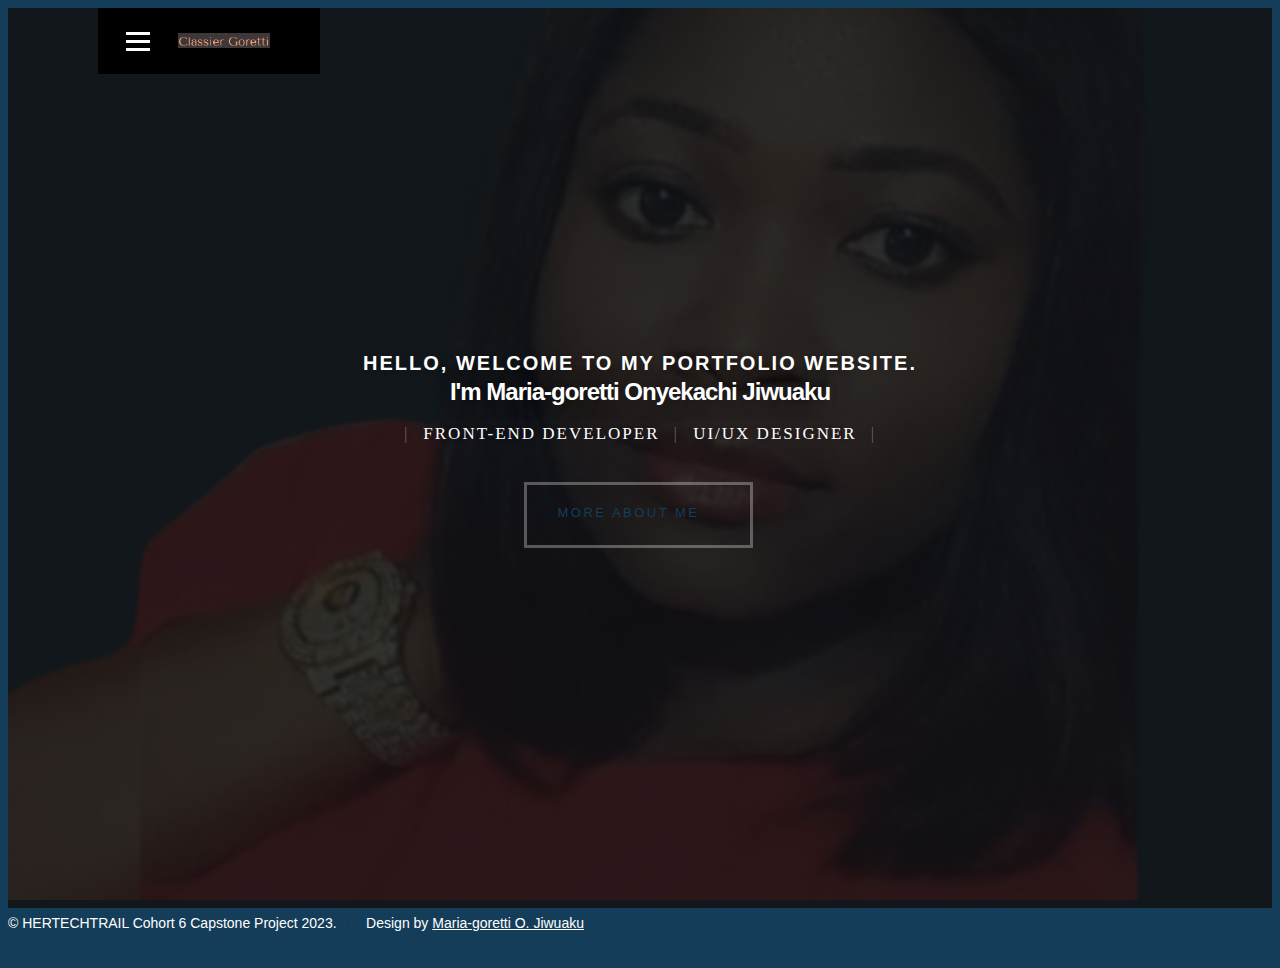
==== commit 3b4cf828: "updates" ====
--- a/index.html
+++ b/index.html
@@ -74,7 +74,7 @@
 
 				
 
-	   			<h5>Hello, World.</h5>
+	   			<h5>Hello, Welcome to my Portfolio website.</h5>
 	   			<h1>I'm Maria-goretti Onyekachi Jiwuaku</h1>
 
 	   			<p class="intro-position">
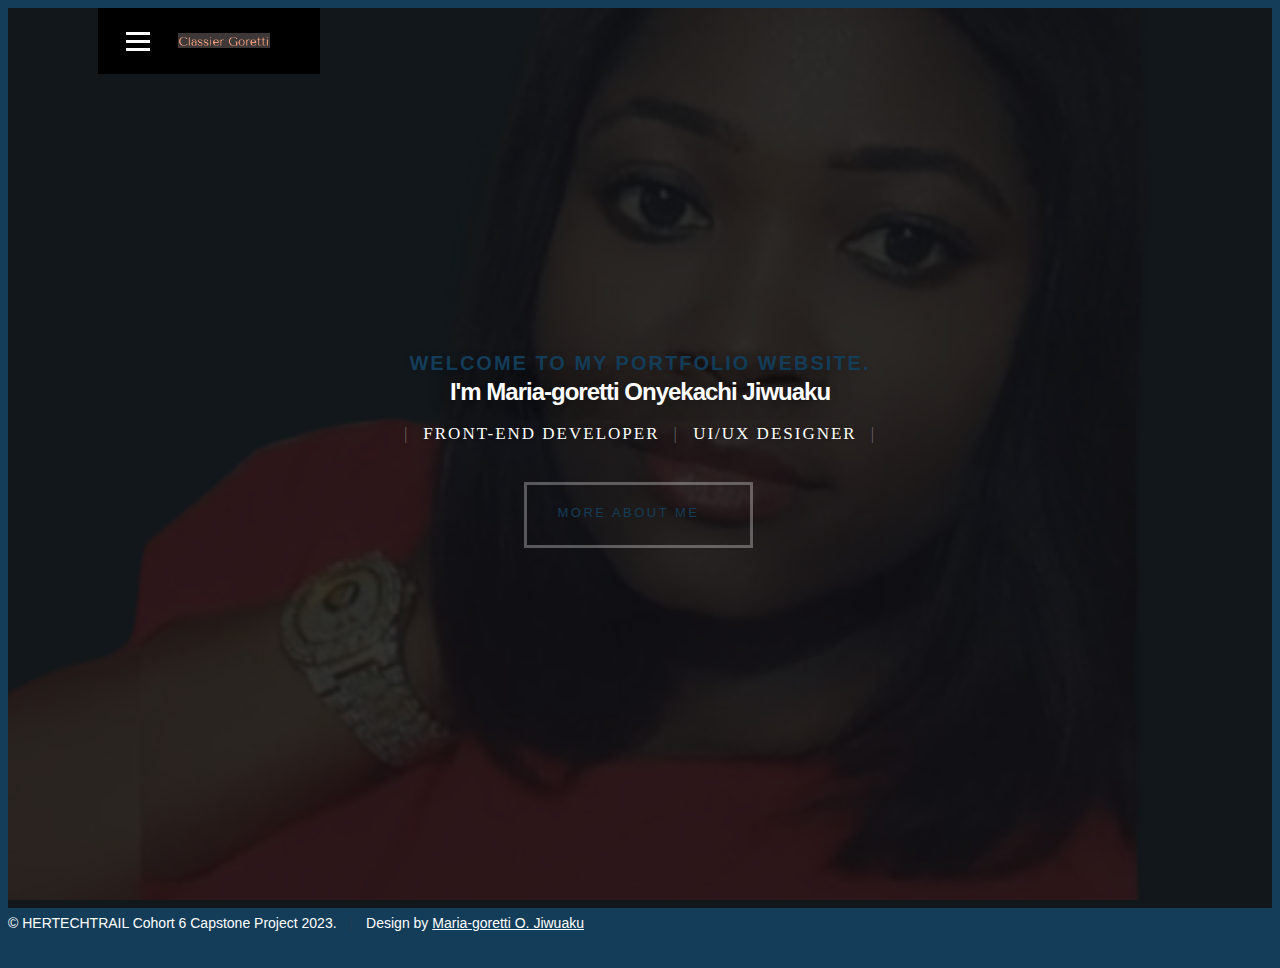
==== commit eddf23a2: "edit" ====
--- a/index.html
+++ b/index.html
@@ -74,7 +74,7 @@
 
 				
 
-	   			<h5>Hello, Welcome to my Portfolio website.</h5>
+	   			<h5 style="color: #143d59;">Welcome to my Portfolio website.</h5>
 	   			<h1>I'm Maria-goretti Onyekachi Jiwuaku</h1>
 
 	   			<p class="intro-position">
